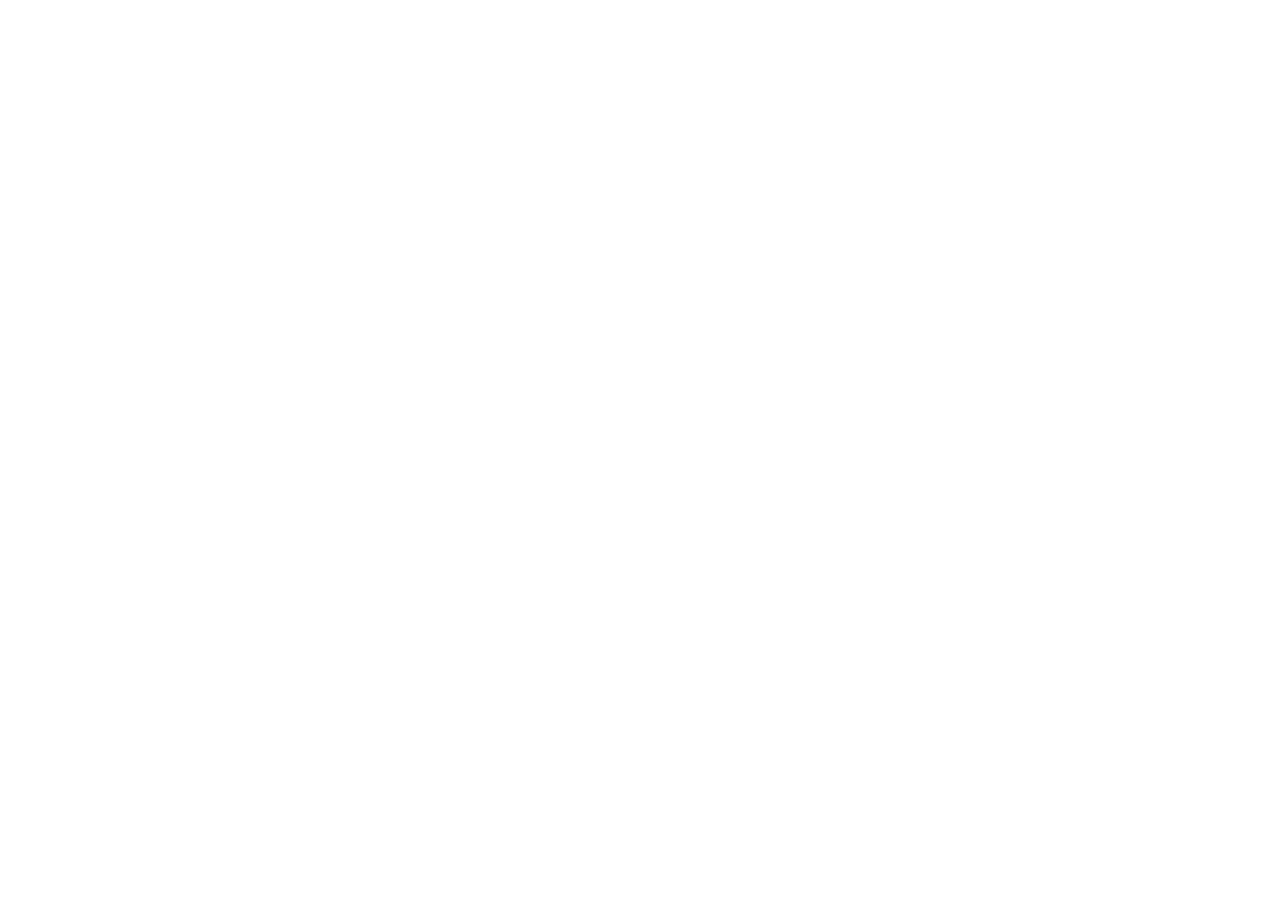
==== index.html @ 62a9793c "first commit" ====
<!DOCTYPE html>
<html lang="en">
<head>
    <meta charset="UTF-8">
    <meta name="viewport" content="width=device-width, initial-scale=1.0">
    <title>Hanstudio - InfiniteElegance</title>
</head>
<body>
    
</body>
</html>
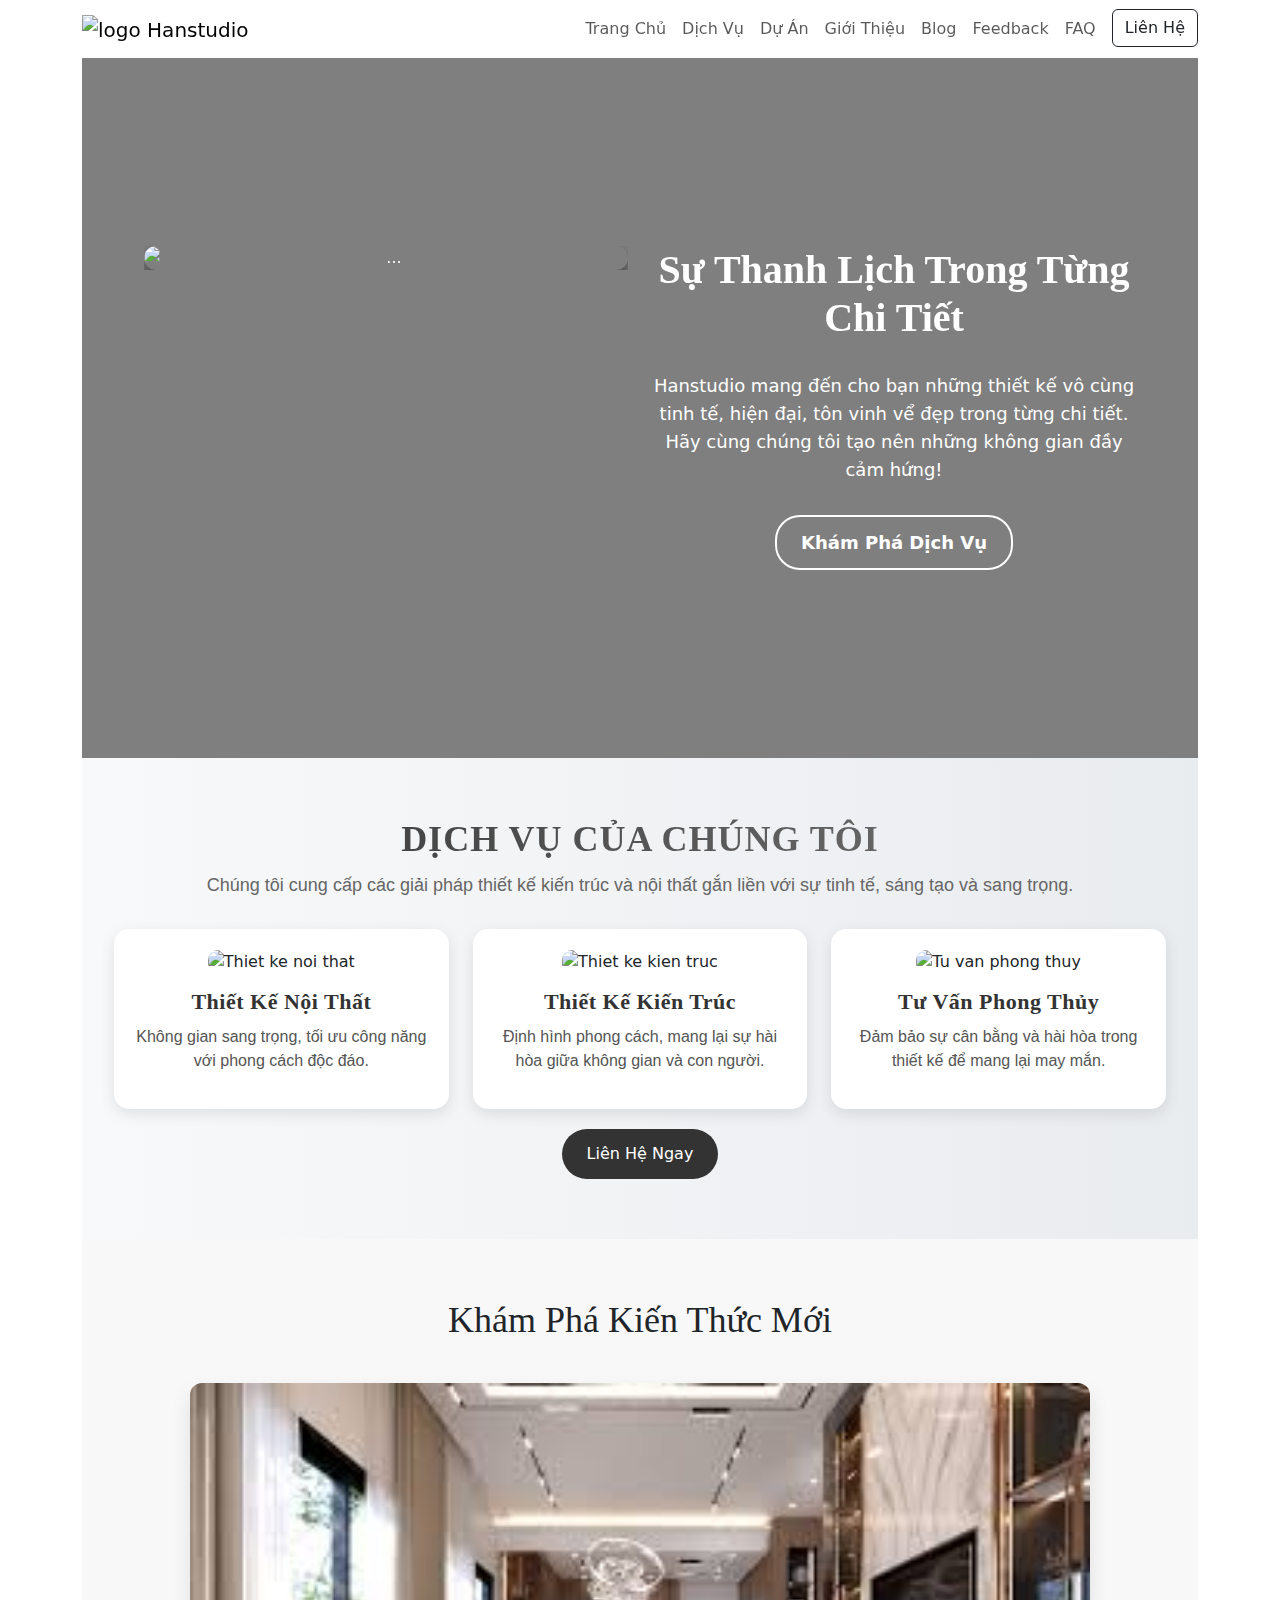
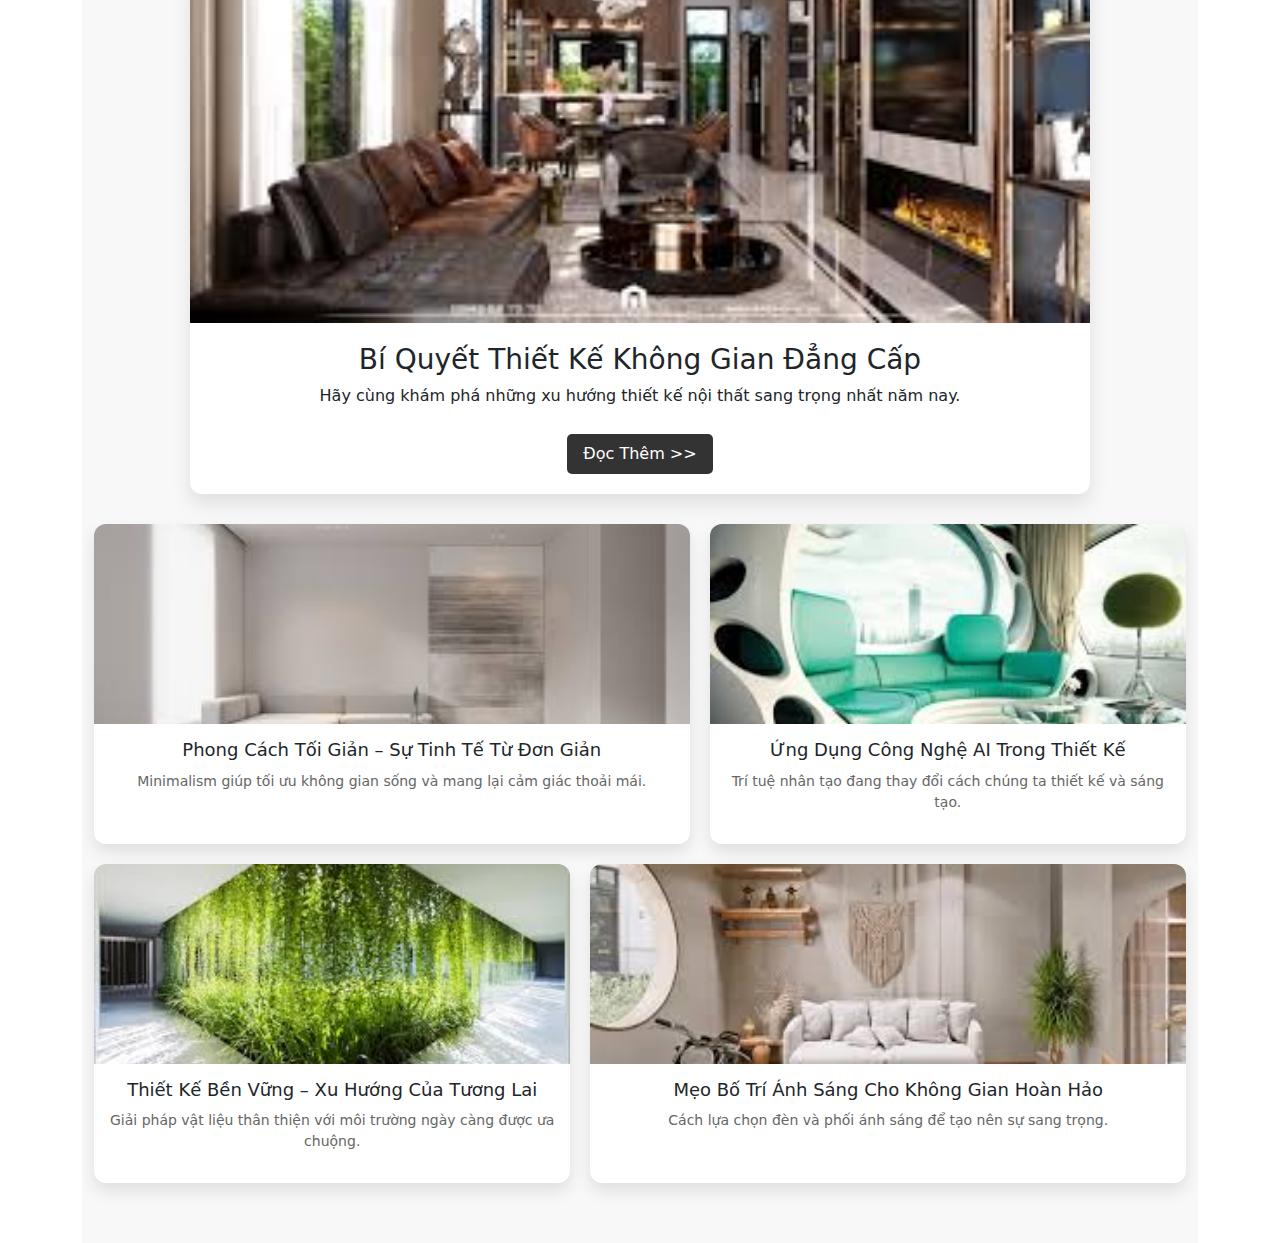
==== commit 8753c90f: "b11" ====
--- a/index.html
+++ b/index.html
@@ -1,11 +1,319 @@
 <!DOCTYPE html>
 <html lang="en">
-<head>
-    <meta charset="UTF-8">
-    <meta name="viewport" content="width=device-width, initial-scale=1.0">
+  <head>
+    <meta charset="UTF-8" />
+    <meta name="viewport" content="width=device-width, initial-scale=1.0" />
     <title>Hanstudio - InfiniteElegance</title>
-</head>
-<body>
-    
-</body>
-</html>+    <!-- Bootstrap CSS -->
+    <link
+      href="https://cdn.jsdelivr.net/npm/bootstrap@5.3.2/dist/css/bootstrap.min.css"
+      rel="stylesheet"
+    />
+    <!-- link icon -->
+    <link
+      rel="shortcut icon"
+      href="img/favicon/logo_icon_Hanstudio.jpg"
+      type="image/x-icon"
+    />
+    <!-- link css -->
+    <link rel="stylesheet" href="css/style.css" />
+    <link rel="stylesheet" href="css/navbar.css" />
+    <link rel="stylesheet" href="css/home.css" />
+    <link rel="stylesheet" href="css/services.css">
+    <link rel="stylesheet" href="css/blog.css">
+  </head>
+
+  <body>
+    <!-- navbar -->
+    <nav class="navbar navbar-expand-lg sticky-top">
+      <div class="container">
+        <!-- logo -->
+        <a href="#" class="navbar-brand">
+          <img
+            src="img/favicon/logo_icon_Hanstudio.jpg"
+            alt="logo Hanstudio"
+            class="logo"
+          />
+        </a>
+        <!-- toggle button -->
+        <button
+          class="navbar-toggler"
+          type="button"
+          data-bs-toggle="collapse"
+          data-bs-target="#navbarNav"
+        >
+          <span class="navbar-toggler-icon"></span>
+        </button>
+        <!-- menu -->
+        <div class="collapse navbar-collapse" id="navbarNav">
+          <ul class="navbar-nav ms-auto">
+            <li class="nav-item">
+              <a href="#home" class="nav-link">Trang Chủ</a>
+            </li>
+            <li class="nav-item">
+              <a href="#services" class="nav-link">Dịch Vụ</a>
+            </li>
+            <li class="nav-item">
+              <a href="#projects" class="nav-link">Dự Án</a>
+            </li>
+            <li class="nav-item">
+              <a href="#about" class="nav-link">Giới Thiệu</a>
+            </li>
+            <li class="nav-item"><a href="#blog" class="nav-link">Blog</a></li>
+            <li class="nav-item">
+              <a href="#feedback" class="nav-link">Feedback</a>
+            </li>
+            <li class="nav-item FAQ">
+              <a href="#FAQ" class="nav-link">FAQ</a>
+            </li>
+            <li class="nav-item">
+              <a href="#contact" class="btn btn-outline-dark btn-cta ms-2"
+                >Liên Hệ</a
+              >
+            </li>
+          </ul>
+        </div>
+      </div>
+    </nav>
+    <!-- Body -->
+
+    <div class="container">
+      <!-- Trang chủ -->
+      <section id="home" class="home-section">
+        <div class="container">
+          <div class="row aligh-items-center">
+            <!-- hình ảnh minh họa -->
+            <div class="col-lg-6">
+              <div
+                id="carouselExampleAutoplaying"
+                class="carousel slide"
+                style="max-width: 500px"
+                data-bs-ride="carousel"
+              >
+                <div class="carousel-inner">
+                  <!-- ảnh chính -->
+                  <div class="carousel-item active">
+                    <img
+                      src="img/project/introduce/mot.jpg"
+                      class="d-block w-100 home-image"
+                      alt="..."
+                    />
+                  </div>
+                  <!-- ảnh 2 -->
+                  <div class="carousel-item">
+                    <img
+                      src="img/project/introduce/chin.jpg"
+                      class="d-block w-100 home-image"
+                      alt="..."
+                    />
+                  </div>
+                  <!-- ảnh 3 -->
+                  <div class="carousel-item">
+                    <img
+                      src="img/project/introduce/ba.jpg"
+                      class="d-block w-100 home-image"
+                      alt="..."
+                    />
+                  </div>
+                  <!-- ảnh 4 -->
+                  <div class="carousel-item">
+                    <img
+                      src="img/project/introduce/bon.jpg"
+                      class="d-block w-100 home-image"
+                      alt="..."
+                    />
+                  </div>
+                  <!-- ảnh 5 -->
+                  <div class="carousel-item">
+                    <img
+                      src="img/project/introduce/nam.jpg"
+                      class="d-block w-100 home-image"
+                      alt="..."
+                    />
+                  </div>
+                  <!-- ảnh 6 -->
+                  <div class="carousel-item">
+                    <img
+                      src="img/project/introduce/sau.jpg"
+                      class="d-block w-100 home-image"
+                      alt="..."
+                    />
+                  </div>
+                  <!-- ảnh 7 -->
+                  <div class="carousel-item">
+                    <img
+                      src="img/project/introduce/bay.jpg"
+                      class="d-block w-100 home-image"
+                      alt="..."
+                    />
+                  </div>
+                </div>
+                <button
+                  class="carousel-control-prev"
+                  type="button"
+                  data-bs-target="#carouselExampleAutoplaying"
+                  data-bs-slide="prev"
+                >
+                  <span
+                    class="carousel-control-prev-icon"
+                    aria-hidden="true"
+                  ></span>
+                  <span class="visually-hidden">Previous</span>
+                </button>
+                <button
+                  class="carousel-control-next"
+                  type="button"
+                  data-bs-target="#carouselExampleAutoplaying"
+                  data-bs-slide="next"
+                >
+                  <span
+                    class="carousel-control-next-icon"
+                    aria-hidden="true"
+                  ></span>
+                  <span class="visually-hidden">Next</span>
+                </button>
+              </div>
+            </div>
+            <!-- nội dung -->
+            <div
+              class="col-lg-6 d-flex align-items-center justify-content-center flex-column"
+            >
+              <h1 class="home-title">Sự Thanh Lịch Trong Từng Chi Tiết</h1>
+              <p class="home-subtitle">
+                Hanstudio mang đến cho bạn những thiết kế vô cùng tinh tế, hiện
+                đại, tôn vinh vể đẹp trong từng chi tiết. Hãy cùng chúng tôi tạo
+                nên những không gian đầy cảm hứng!
+              </p>
+              <!-- nút khám phá -->
+              <a href="#services" class="btn btn-discover">Khám Phá Dịch Vụ</a>
+            </div>
+          </div>
+        </div>
+      </section>
+      <!-- Dịch Vụ -->
+      <section id="services" class="services-section">
+        <div class="container text-center">
+          <h2 class="section-title">Dịch Vụ Của Chúng Tôi</h2>
+          <p class="section-subtitle">
+            Chúng tôi cung cấp các giải pháp thiết kế kiến trúc và nội thất gắn
+            liền với sự tinh tế, sáng tạo và sang trọng.
+          </p>
+
+          <div class="row">
+            <!-- noithat -->
+            <div class="col-md-6 col-lg-4">
+              <div class="service-card">
+                <img
+                  src="img/project/services/noithat.jpg"
+                  alt="Thiet ke noi that"
+                />
+                <h3>Thiết Kế Nội Thất</h3>
+                <p>
+                  Không gian sang trọng, tối ưu công năng với phong cách độc
+                  đáo.
+                </p>
+              </div>
+            </div>
+            <!-- kientruc -->
+            <div class="col-md-6 col-lg-4">
+              <div class="service-card">
+                <img
+                  src="img/project/services/kientruc.jpg"
+                  alt="Thiet ke kien truc"
+                />
+                <h3>Thiết Kế Kiến Trúc</h3>
+                <p>
+                  Định hình phong cách, mang lại sự hài hòa giữa không gian và
+                  con người.
+                </p>
+              </div>
+            </div>
+            <!-- phongthuy -->
+            <div class="col-md-6 col-lg-4">
+              <div class="service-card">
+                <img
+                  src="img/project/services/phongthuy.jpg"
+                  alt="Tu van phong thuy"
+                />
+                <h3>Tư Vấn Phong Thủy</h3>
+                <p>
+                  Đảm bảo sự cân bằng và hài hòa trong thiết kế để mang lại may
+                  mắn.
+                </p>
+              </div>
+            </div>
+          </div>
+          <a href="#contact" class="btn btn-more">Liên Hệ Ngay</a>
+        </div>
+      </section>
+      <!-- Dự Án -->
+      <!-- Giới thiệu -->
+      <!-- Blog -->
+      <section id="blog" class="blog-section">
+        <div class="container">
+            <h2 class="blog-title">Khám Phá Kiến Thức Mới</h2>
+    
+            <!-- Bài viết nổi bật -->
+            <div class="blog-featured">
+                <img src="img/project/blog/highlight.jpg" alt="Bài viết nổi bật" class="blog-featured-image">
+                <div class="blog-featured-content">
+                    <h3>Bí Quyết Thiết Kế Không Gian Đẳng Cấp</h3>
+                    <p>Hãy cùng khám phá những xu hướng thiết kế nội thất sang trọng nhất năm nay.</p>
+                    <a href="blog-highlight.html" class="btn-read-more">Đọc Thêm >></a>
+                </div>
+            </div>
+    
+            <!-- Danh sách bài viết -->
+            <div class="blog-grid">
+              <!-- Hàng 1 -->
+               <div class="blog-row">
+                <article class="blog-card blog-card-large">
+                    <img src="img/project/blog/blog1.jpg" alt="Phong Cách Tối Giản">
+                    <div class="blog-card-content">
+                        <h4>Phong Cách Tối Giản – Sự Tinh Tế Từ Đơn Giản</h4>
+                        <p>Minimalism giúp tối ưu không gian sống và mang lại cảm giác thoải mái.</p>
+                    </div>
+                </article>
+    
+                <article class="blog-card blog-card-small">
+                    <img src="img/project/blog/blog2.jpg" alt="Ứng Dụng AI">
+                    <div class="blog-card-content">
+                        <h4>Ứng Dụng Công Nghệ AI Trong Thiết Kế</h4>
+                        <p>Trí tuệ nhân tạo đang thay đổi cách chúng ta thiết kế và sáng tạo.</p>
+                    </div>
+                </article>
+              </div>
+              <!-- Hàng 2 -->
+              <div class="blog-row">
+
+                <article class="blog-card blog-card-small">
+                    <img src="img/project/blog/blog3.jpg" alt="Thiết Kế Bền Vững">
+                    <div class="blog-card-content">
+                        <h4>Thiết Kế Bền Vững – Xu Hướng Của Tương Lai</h4>
+                        <p>Giải pháp vật liệu thân thiện với môi trường ngày càng được ưa chuộng.</p>
+                    </div>
+                </article>
+    
+                <article class="blog-card blog-card-large">
+                    <img src="img/project/blog/blog4.jpg" alt="Bố Trí Ánh Sáng">
+                    <div class="blog-card-content">
+                        <h4>Mẹo Bố Trí Ánh Sáng Cho Không Gian Hoàn Hảo</h4>
+                        <p>Cách lựa chọn đèn và phối ánh sáng để tạo nên sự sang trọng.</p>
+                    </div>
+                </article>
+                </div>
+            </div>
+        </div>
+    </section>
+    
+      <!-- Feedback -->
+      <!-- FAQ -->
+      <!-- Liên hệ -->
+    </div>
+
+    <!-- Footer -->
+
+    <!--Bootstrap JS -->
+    <script src="https://cdn.jsdelivr.net/npm/bootstrap@5.3.2/dist/js/bootstrap.bundle.min.js"></script>
+  </body>
+</html>
--- a/css/home.css
+++ b/css/home.css
@@ -0,0 +1,94 @@
+/* mặc định */
+.home-section {
+    height: 700px;
+    display: flex;
+    align-items: center;
+    text-align: center;
+    background: linear-gradient(rgba(0, 0, 0, 0.5), rgba(0, 0, 0, 0.5)), 
+    url("../img/project/introduce/hai.jpg") no-repeat center center/cover;
+    color: white;
+    padding: 50px;
+    background-position: center;
+    background-size: cover;
+    position: relative;
+}
+
+/* hình ảnh minh họa */
+.home-image {
+    width: 100%;
+    height: auto;
+    border-radius: 15px;
+    box-shadow: 0px 8px 16px rgba(0, 0, 0, 0.5);
+    animation: fade-in 1.5s ease-in-out;
+    object-fit: cover;
+}
+/* carousel */
+.carousel-control-next, .carousel-control-prev {
+    opacity: 0;
+}
+/* carousel hover */
+.carousel-control-next:hover, .carousel-control-prev:hover {
+    opacity: 1;
+    transition: fade-in 5s ease-in-out;
+}
+
+/* Tiêu đề */
+.home-title {
+    font-family: "Playfair Display", serif;
+    font-size: 40px;
+    font-weight: bold;
+    color: white;
+    animation: slide-in-left 1s ease-in-out;
+    margin-bottom: 20px;
+    z-index: 2;
+}
+
+/* subtitle */
+.home-subtitle {
+    font-size: 18px;
+    margin-top: 10px;
+    line-height: 28px;
+    animation: fade-in 1.5s ease-in-out;
+}
+
+/* CTA */
+.btn-discover {
+    margin-top: 15px;
+    padding: 12px 24px;
+    border: 2px solid white;
+    color: white;
+    border-radius: 25px;
+    font-weight: bold;
+    text-decoration: none;
+    transition: all 0.3s ease-in-out;
+    font-weight: bold;
+    display: inline-block;
+    font-size: 18px;
+    z-index: 2;
+}
+
+.btn-discover:hover {
+    background-color: white;
+    color: rgb(65, 78, 63);
+}
+
+/* Animations */
+@keyframes slide-in-left {
+    from {
+        opacity: 0;
+        transform: translateX(-3s0px);
+    }
+    to {
+        opacity: 1;
+        transform: translateX(0px);
+    }
+}
+
+@keyframes fade-in {
+    from {
+        opacity: 0;
+    }
+    to {
+        opacity: 1;
+    }
+}--- a/css/services.css
+++ b/css/services.css
@@ -0,0 +1,104 @@
+/* dich vu */
+.services-section {
+    padding: 60px 20px;
+    background: linear-gradient(to right, #f8f9fa, #e9ecef);
+}
+
+/* tieu de */
+.section-title {
+    font-size: 36px;
+    font-family: "Playfair Display", serif;
+    font-weight: bolder;
+    color: #333;
+    margin-bottom: 10px;
+    letter-spacing: 1px;
+    text-transform: uppercase;
+    background: linear-gradient(90deg, #333, #777);
+    -webkit-background-clip: text;
+    -webkit-text-fill-color: transparent;
+    transition: all 0.7s ease-in-out;
+}
+
+.section-title:hover {
+    text-shadow: 0px 4px 10px rgba(0.1, 0, 0.2, 0.2);
+}
+
+/* subtitle */
+
+.section-subtitle {
+    font-size: 18px;
+    color: #666;
+    margin-bottom: 30px;
+    font-family: "Roboto", sans-serif;
+    line-height: 1.6;
+}
+
+/* container */
+.service-card {
+    background: white;
+    padding: 20px;
+    border-radius: 15px;
+    box-shadow: 0px 5px 15px rgba(0, 0, 0, 0.1);
+    transition: transform 0.3s ease-in-out, box-shadow 0.3s ease-in-out;
+}
+
+.service-card img {
+    width: 100%;
+    height: 200px;
+    object-fit: cover;
+    border-radius: 10px;
+}
+
+.service-card h3 {
+    font-size: 22px;
+    color: #333;
+    margin-top: 15px;
+    font-family: "Playfair Display", serif;
+    font-weight: bold;
+    letter-spacing:  0.5px;
+    text-shadow: #bbbbbb;
+    transition: color 0.3s ease-in-out;
+}
+
+.service-card p {
+    font-size: 16px;
+    color: #555;
+    margin-top: 10px;
+    font-family: "Roboto", sans-serif;
+}
+
+/* hover */
+.service-card:hover {
+    transform: scale(1.05);
+    box-shadow: 0px 10px 20px rgba(0, 0, 0, 0.2);
+}
+
+@keyframes fade-in {
+    from {
+        opacity: 0;
+        transform: translateY(20px);
+    }
+    to {
+        opacity: 1;
+        transform: translateY(0);
+    }
+}
+
+/* lien he */
+
+.btn-more {
+    display: inline-block;
+    margin-top: 20px;
+    padding: 12px 24px;
+    background-color: #333;
+    color: white;
+    text-decoration: none;
+    border-radius: 25px;
+    transition: background-color 0.3s;
+}
+
+.btn-more:hover {
+    background-color: white;
+    color: rgb(65, 78, 63);
+    border: 2px solid #bbbbbb;
+}--- a/css/blog.css
+++ b/css/blog.css
@@ -0,0 +1,119 @@
+.blog-section {
+    padding: 60px 0;
+    background-color: #f8f8f8;
+    text-align: center;
+}
+
+/* Tiêu đề */
+.blog-title {
+    font-size: 36px;
+    font-family: "Playfair Display", serif;
+    margin-bottom: 40px;
+}
+
+/* Bài viết nổi bật */
+.blog-featured {
+    position: relative;
+    width: 100%;
+    max-width: 900px;
+    margin: auto;
+    border-radius: 12px;
+    overflow: hidden;
+    box-shadow: 0px 10px 20px rgba(0, 0, 0, 0.1);
+    transition: transform 0.5s ease-in-out;
+}
+
+.blog-featured-image {
+    width: 100%;
+    height: auto;
+    object-fit: cover;
+}
+
+.blog-featured-content {
+    padding: 20px;
+    background: white;
+}
+
+.blog-featured:hover {
+    transform: scale(1.05);
+}
+
+/* Bố cục lưới bài viết */
+.blog-grid {
+    display: flex;
+    flex-direction: column;
+    gap: 20px;
+    margin-top: 30px;
+}
+
+.blog-row {
+    display: flex;
+    gap: 20px;
+}
+
+/* Card lớn */
+.blog-card-large {
+    flex: 5; 
+    background: white;
+    border-radius: 12px;
+    overflow: hidden;
+    box-shadow: 0px 8px 16px rgba(0, 0, 0, 0.1);
+    transition: transform 0.3s ease-in-out;
+}
+
+.blog-card-large:hover {
+    transform: scale(1.05);
+}
+
+/* Card nhỏ */
+.blog-card-small {
+    flex: 4; 
+    background: white;
+    border-radius: 12px;
+    overflow: hidden;
+    box-shadow: 0px 8px 16px rgba(0, 0, 0, 0.1);
+    transition: transform 0.3s ease-in-out;
+}
+
+.blog-card-small:hover {
+    transform: scale(1.05);
+}
+
+/* Ảnh bài viết */
+.blog-card img {
+    width: 100%;
+    height: 200px;
+    object-fit: cover;
+}
+
+.blog-card-content {
+    padding: 15px;
+}
+
+.blog-card-content h4 {
+    font-size: 18px;
+    margin-bottom: 10px;
+}
+
+.blog-card-content p {
+    font-size: 14px;
+    color: #666;
+}
+
+/* Nút đọc thêm */
+.btn-read-more {
+    display: inline-block;
+    margin-top: 10px;
+    padding: 8px 16px;
+    background: #333;
+    color: white;
+    text-decoration: none;
+    border-radius: 5px;
+    transition: background 0.3s ease-in-out;
+}
+
+.btn-read-more:hover {
+    background: white;
+    color: rgb(65, 78, 63);
+    border: 2px solid #bbbbbb;
+}
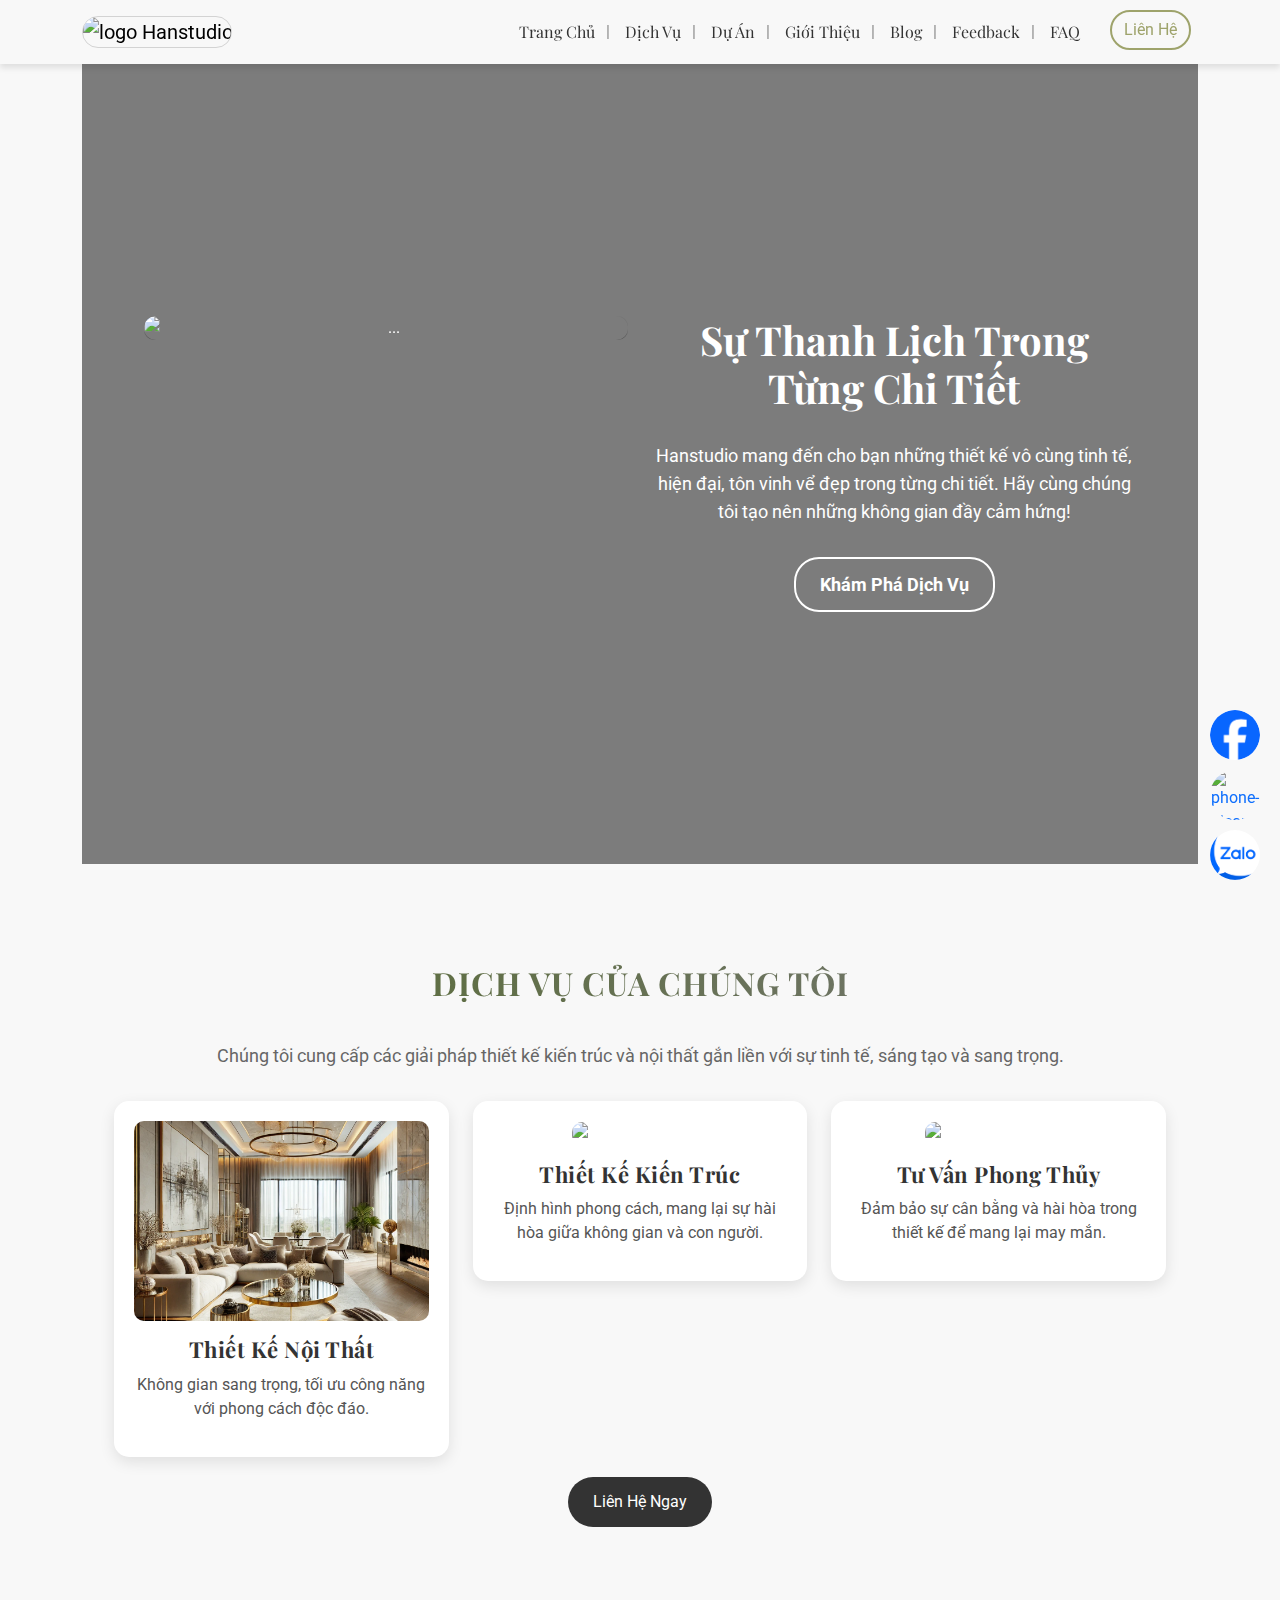
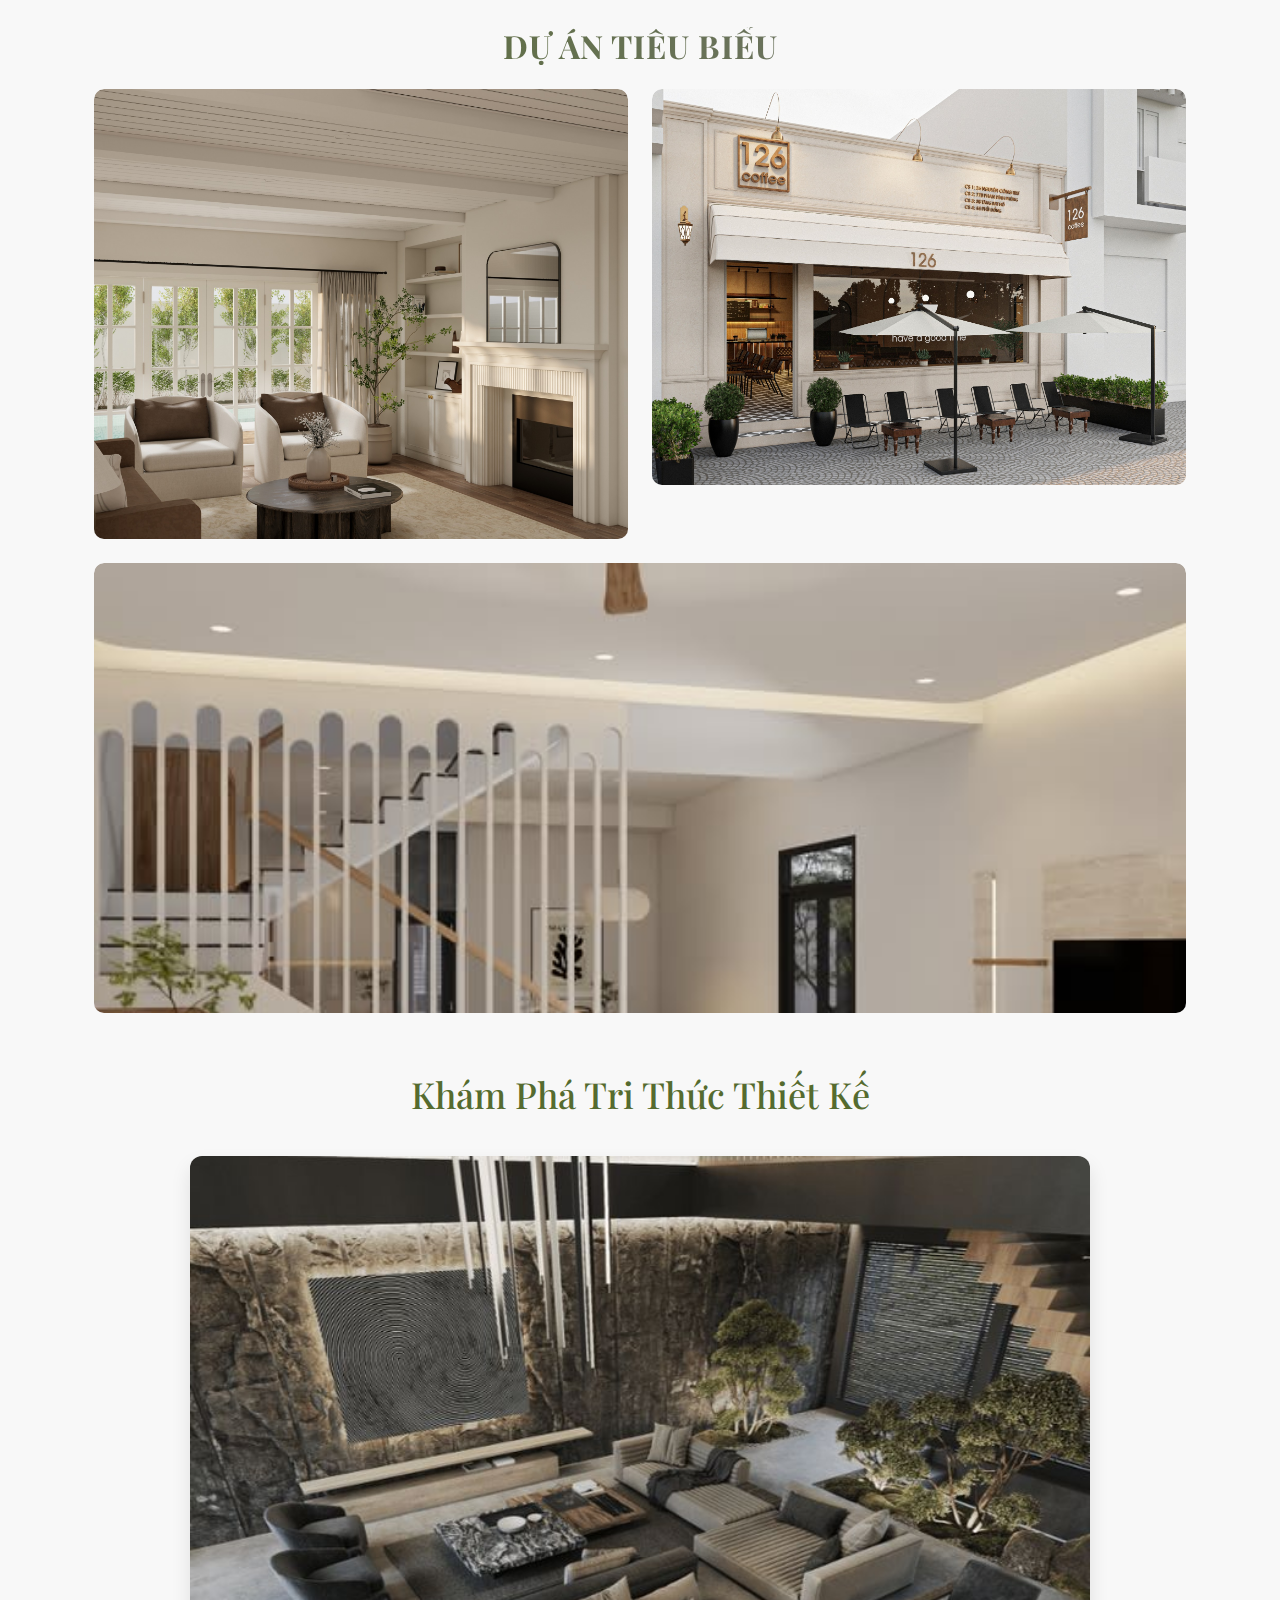
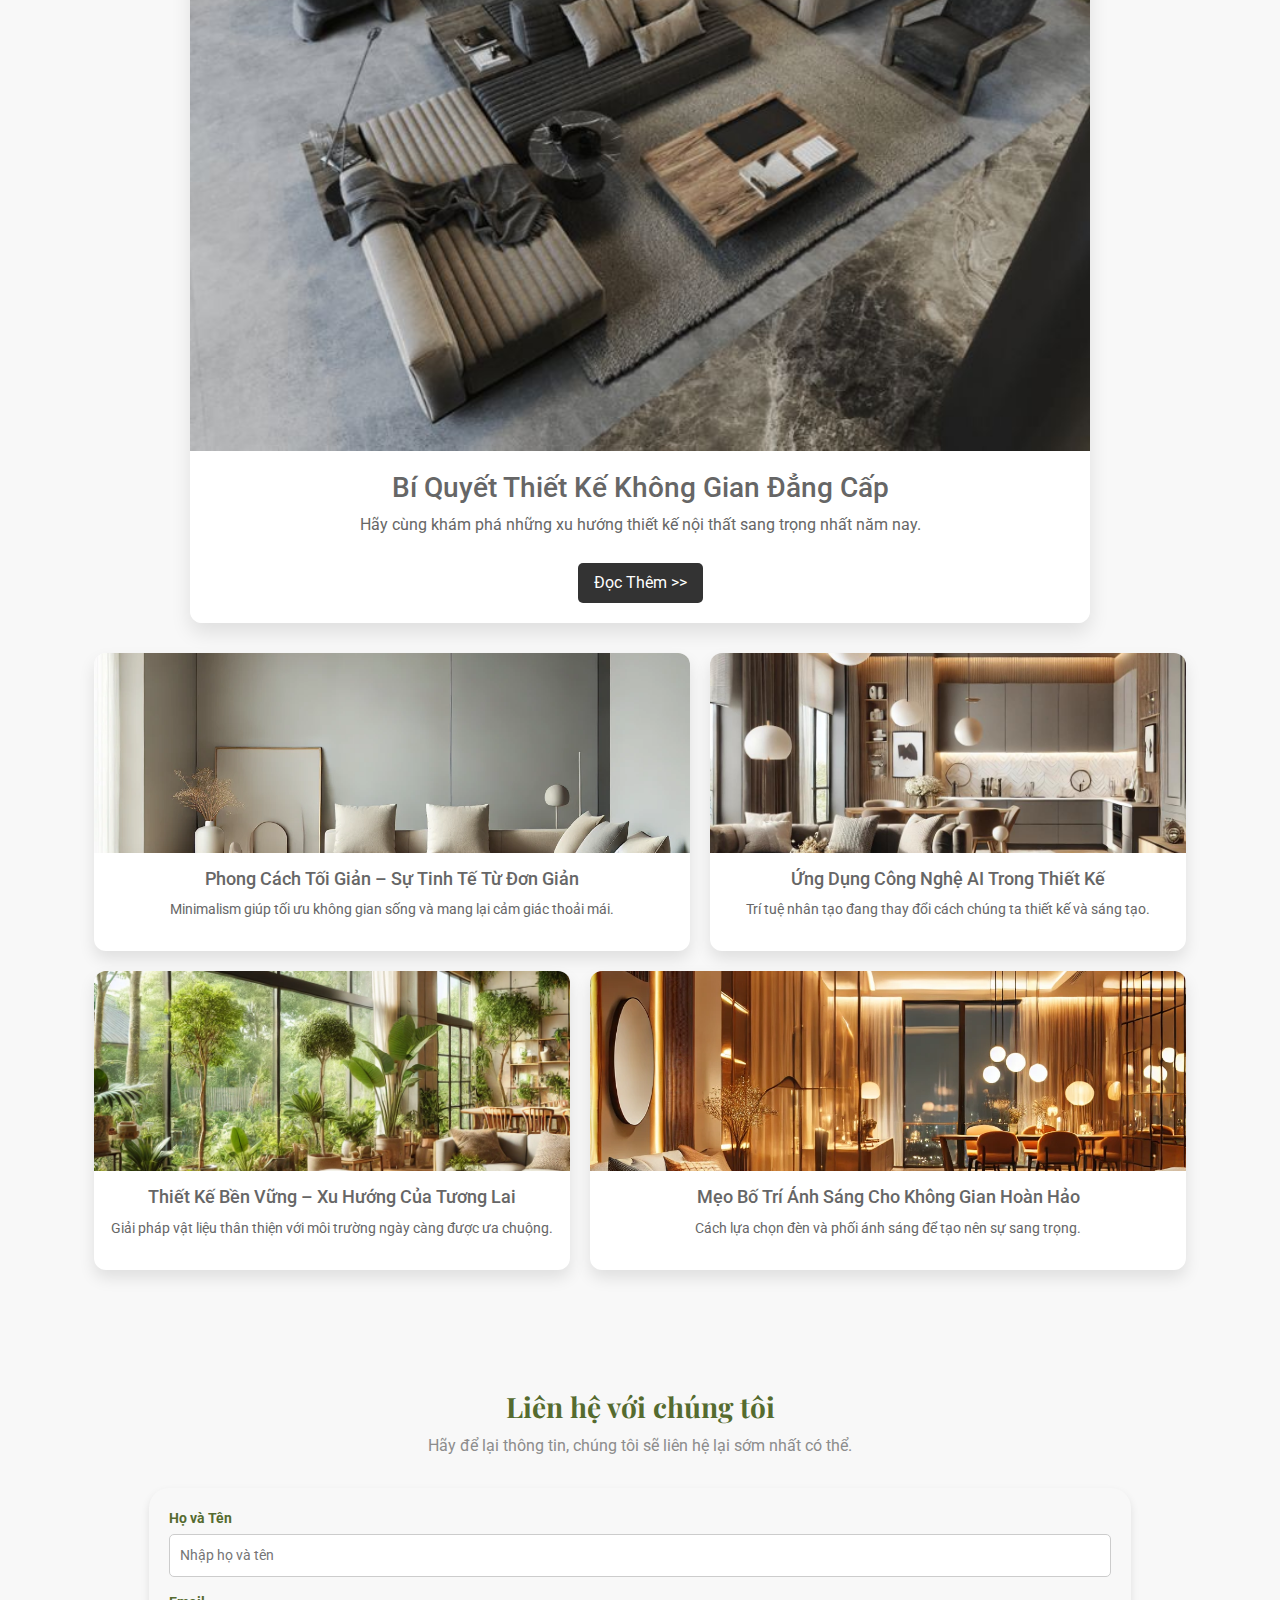
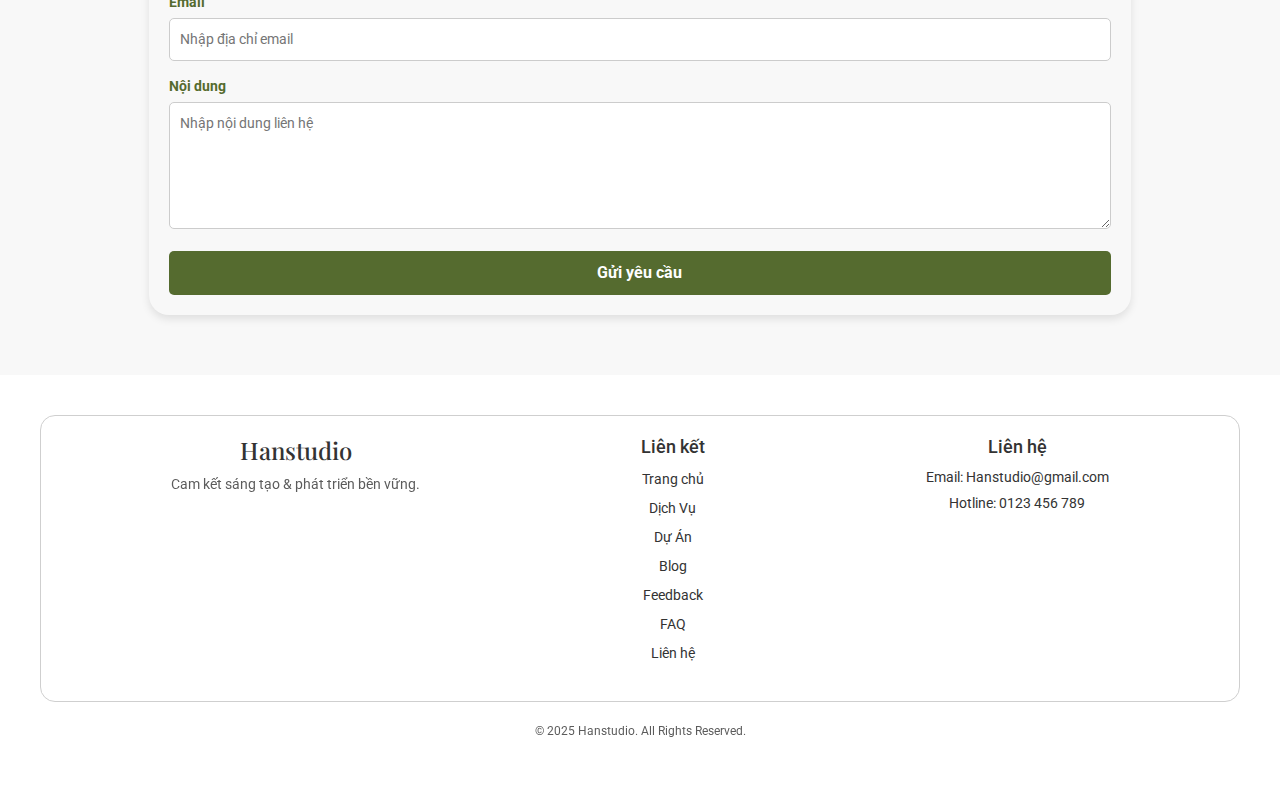
==== commit ebc838d6: "b12" ====
--- a/index.html
+++ b/index.html
@@ -19,8 +19,11 @@
     <link rel="stylesheet" href="css/style.css" />
     <link rel="stylesheet" href="css/navbar.css" />
     <link rel="stylesheet" href="css/home.css" />
-    <link rel="stylesheet" href="css/services.css">
-    <link rel="stylesheet" href="css/blog.css">
+    <link rel="stylesheet" href="css/services.css" />
+    <link rel="stylesheet" href="css/blog.css" />
+    <link rel="stylesheet" href="css/contacts.css" />
+    <link rel="stylesheet" href="css/footer.css" />
+    <link rel="stylesheet" href="css/projects.css" />
   </head>
 
   <body>
@@ -201,10 +204,10 @@
 
           <div class="row">
             <!-- noithat -->
-            <div class="col-md-6 col-lg-4">
+            <div class="col-sm-12 col-md-6 col-lg-4">
               <div class="service-card">
                 <img
-                  src="img/project/services/noithat.jpg"
+                  src="img/project/services/tknt.webp"
                   alt="Thiet ke noi that"
                 />
                 <h3>Thiết Kế Nội Thất</h3>
@@ -215,7 +218,7 @@
               </div>
             </div>
             <!-- kientruc -->
-            <div class="col-md-6 col-lg-4">
+            <div class="col-sm-12 col-md-6 col-lg-4">
               <div class="service-card">
                 <img
                   src="img/project/services/kientruc.jpg"
@@ -229,7 +232,7 @@
               </div>
             </div>
             <!-- phongthuy -->
-            <div class="col-md-6 col-lg-4">
+            <div class="col-sm-12 col-md-6 col-lg-4">
               <div class="service-card">
                 <img
                   src="img/project/services/phongthuy.jpg"
@@ -247,71 +250,259 @@
         </div>
       </section>
       <!-- Dự Án -->
-      <!-- Giới thiệu -->
+      <section class="projects container">
+        <h2 class="section-title text-center mb-4">Dự án Tiêu Biểu</h2>
+        <div class="row g-4">
+                <!-- Dự án 1 -->
+                <div class="col-md-6 col-lg-6">
+                    <div class="project-item">
+                        <div class="carousel">
+                            <div class="carousel-track">
+                                <img src="img/project/project/Villa1.jpg" alt="Dự án 1 - Ảnh 1">
+                                <img src="img/project/project/Villa2.jpg" alt="Dự án 1 - Ảnh 2">
+                                <img src="img/project/project/Villa3.jpg" alt="Dự án 1 - Ảnh 3">
+                            </div>
+                        </div>
+                        <div class="overlay">
+                            <h3>Villa An Thịnh</h3>
+                            <p>Thiết kế tối giản, không gian mở kết nối thiên nhiên.</p>
+                            <a href="#" class="view-btn">Xem Chi Tiết</a>
+                        </div>
+                    </div>
+                </div>
+    
+                <!-- Dự án 2 -->
+                <div class="col-md-6 col-lg-6">
+                    <div class="project-item">
+                        <div class="carousel">
+                            <div class="carousel-track">
+                                <img src="img/project/project/cf1261.jpg" alt="Dự án 2 - Ảnh 1">
+                                <img src="img/project/project/cf1262.jpg" alt="Dự án 2 - Ảnh 2">
+                                <img src="img/project/project/cf1263.jpg" alt="Dự án 2 - Ảnh 3">
+                            </div>
+                        </div>
+                        <div class="overlay">
+                            <h3>Biệt Thự Hiện Đại</h3>
+                            <p>Phong cách sang trọng, nội thất cao cấp.</p>
+                            <a href="#" class="view-btn">Xem Chi Tiết</a>
+                        </div>
+                    </div>
+                </div>
+    
+                <!-- Dự án 3 - Chiếm toàn bộ chiều rộng của hàng -->
+                <div class="col-12">
+                    <div class="project-item full-width">
+                        <div class="carousel">
+                            <div class="carousel-track">
+                                <img src="img/project/project/nhapho1.jpg" alt="Dự án 3 - Ảnh 1">
+                                <img src="img/project/project/nhapho2.jpg" alt="Dự án 3 - Ảnh 2">
+                                <img src="img/project/project/nhapho3.jpg" alt="Dự án 3 - Ảnh 3">
+                            </div>
+                        </div>
+                        <div class="overlay">
+                            <h3>Chung Cư Thông Minh</h3>
+                            <p>Giải pháp không gian sống tiện nghi, hiện đại.</p>
+                            <a href="#" class="view-btn">Xem Chi Tiết</a>
+                        </div>
+                    </div>
+                </div>
+    
+            </div>
+        </section>
       <!-- Blog -->
       <section id="blog" class="blog-section">
         <div class="container">
-            <h2 class="blog-title">Khám Phá Kiến Thức Mới</h2>
-    
-            <!-- Bài viết nổi bật -->
-            <div class="blog-featured">
-                <img src="img/project/blog/highlight.jpg" alt="Bài viết nổi bật" class="blog-featured-image">
-                <div class="blog-featured-content">
-                    <h3>Bí Quyết Thiết Kế Không Gian Đẳng Cấp</h3>
-                    <p>Hãy cùng khám phá những xu hướng thiết kế nội thất sang trọng nhất năm nay.</p>
-                    <a href="blog-highlight.html" class="btn-read-more">Đọc Thêm >></a>
-                </div>
-            </div>
-    
-            <!-- Danh sách bài viết -->
-            <div class="blog-grid">
-              <!-- Hàng 1 -->
-               <div class="blog-row">
-                <article class="blog-card blog-card-large">
-                    <img src="img/project/blog/blog1.jpg" alt="Phong Cách Tối Giản">
-                    <div class="blog-card-content">
-                        <h4>Phong Cách Tối Giản – Sự Tinh Tế Từ Đơn Giản</h4>
-                        <p>Minimalism giúp tối ưu không gian sống và mang lại cảm giác thoải mái.</p>
-                    </div>
-                </article>
-    
-                <article class="blog-card blog-card-small">
-                    <img src="img/project/blog/blog2.jpg" alt="Ứng Dụng AI">
-                    <div class="blog-card-content">
-                        <h4>Ứng Dụng Công Nghệ AI Trong Thiết Kế</h4>
-                        <p>Trí tuệ nhân tạo đang thay đổi cách chúng ta thiết kế và sáng tạo.</p>
-                    </div>
-                </article>
-              </div>
-              <!-- Hàng 2 -->
-              <div class="blog-row">
-
-                <article class="blog-card blog-card-small">
-                    <img src="img/project/blog/blog3.jpg" alt="Thiết Kế Bền Vững">
-                    <div class="blog-card-content">
-                        <h4>Thiết Kế Bền Vững – Xu Hướng Của Tương Lai</h4>
-                        <p>Giải pháp vật liệu thân thiện với môi trường ngày càng được ưa chuộng.</p>
-                    </div>
-                </article>
-    
-                <article class="blog-card blog-card-large">
-                    <img src="img/project/blog/blog4.jpg" alt="Bố Trí Ánh Sáng">
-                    <div class="blog-card-content">
-                        <h4>Mẹo Bố Trí Ánh Sáng Cho Không Gian Hoàn Hảo</h4>
-                        <p>Cách lựa chọn đèn và phối ánh sáng để tạo nên sự sang trọng.</p>
-                    </div>
-                </article>
-                </div>
-            </div>
-        </div>
-    </section>
-    
+          <h2 class="blog-title">Khám Phá Tri Thức Thiết Kế</h2>
+
+          <!-- Bài viết nổi bật -->
+          <div class="blog-featured">
+            <img
+              src="img/project/blog/pinter.jpg"
+              alt="Bài viết nổi bật"
+              class="blog-featured-image"
+            />
+            <div class="blog-featured-content">
+              <h3>Bí Quyết Thiết Kế Không Gian Đẳng Cấp</h3>
+              <p>
+                Hãy cùng khám phá những xu hướng thiết kế nội thất sang trọng
+                nhất năm nay.
+              </p>
+              <a href="blog-highlight.html" class="btn-read-more"
+                >Đọc Thêm >></a
+              >
+            </div>
+          </div>
+
+          <!-- Danh sách bài viết -->
+          <div class="blog-grid">
+            <!-- Hàng 1 -->
+            <div class="blog-row">
+              <article class="blog-card blog-card-large">
+                <img
+                  src="img/project/blog/toigian.webp"
+                  alt="Phong Cách Tối Giản"
+                />
+                <div class="blog-card-content">
+                  <h4>Phong Cách Tối Giản – Sự Tinh Tế Từ Đơn Giản</h4>
+                  <p>
+                    Minimalism giúp tối ưu không gian sống và mang lại cảm giác
+                    thoải mái.
+                  </p>
+                </div>
+              </article>
+
+              <article class="blog-card blog-card-small">
+                <img
+                  src="img/project/blog/A_stylish_and_modern_living_room_interior_design_w.jpg"
+                  alt="Ứng Dụng AI"
+                />
+                <div class="blog-card-content">
+                  <h4>Ứng Dụng Công Nghệ AI Trong Thiết Kế</h4>
+                  <p>
+                    Trí tuệ nhân tạo đang thay đổi cách chúng ta thiết kế và
+                    sáng tạo.
+                  </p>
+                </div>
+              </article>
+            </div>
+            <!-- Hàng 2 -->
+            <div class="blog-row">
+              <article class="blog-card blog-card-small">
+                <img
+                  src="img/project/blog/thiennhien.webp"
+                  alt="Thiết Kế Bền Vững"
+                />
+                <div class="blog-card-content">
+                  <h4>Thiết Kế Bền Vững – Xu Hướng Của Tương Lai</h4>
+                  <p>
+                    Giải pháp vật liệu thân thiện với môi trường ngày càng được
+                    ưa chuộng.
+                  </p>
+                </div>
+              </article>
+
+              <article class="blog-card blog-card-large">
+                <img
+                  src="img/project/blog/anhsang.webp"
+                  alt="Bố Trí Ánh Sáng"
+                />
+                <div class="blog-card-content">
+                  <h4>Mẹo Bố Trí Ánh Sáng Cho Không Gian Hoàn Hảo</h4>
+                  <p>
+                    Cách lựa chọn đèn và phối ánh sáng để tạo nên sự sang trọng.
+                  </p>
+                </div>
+              </article>
+            </div>
+          </div>
+        </div>
+      </section>
+
       <!-- Feedback -->
       <!-- FAQ -->
       <!-- Liên hệ -->
+      <!-- Form liên hệ (fixed bên cạnh) -->
+      <section id="contact" class="contact-section">
+        <div class="container">
+          <h2 class="contact-title">Liên hệ với chúng tôi</h2>
+          <p class="contact-description">
+            Hãy để lại thông tin, chúng tôi sẽ liên hệ lại sớm nhất có thể.
+          </p>
+
+          <form class="contact-form" action="submit_form.php" method="POST">
+            <div class="form-group">
+              <label for="contact-name">Họ và Tên</label>
+              <input
+                type="text"
+                id="contact-name"
+                name="contact-name"
+                required
+                placeholder="Nhập họ và tên"
+              />
+            </div>
+
+            <div class="form-group">
+              <label for="contact-email">Email</label>
+              <input
+                type="email"
+                id="contact-email"
+                name="contact-email"
+                required
+                placeholder="Nhập địa chỉ email"
+              />
+            </div>
+
+            <div class="form-group">
+              <label for="contact-message">Nội dung</label>
+              <textarea
+                id="contact-message"
+                name="contact-message"
+                rows="5"
+                required
+                placeholder="Nhập nội dung liên hệ"
+              ></textarea>
+            </div>
+
+            <button type="submit" class="btn-submit">Gửi yêu cầu</button>
+          </form>
+        </div>
+      </section>
+      <!-- link -->
+      <div class="social-links">
+        <a href="https://www.facebook.com/" target="_blank">
+          <img src="img/project/contact/fbicon.png" alt="Facebook" />
+        </a>
+        <a href="tel:0123456789">
+          <img
+            title="Call Hotline"
+            src="https://gacmai.vn/wp-content/uploads/2024/07/call-icon.png"
+            alt="phone-icon"
+            width="40"
+            height="40"
+          />
+        </a>
+        <a href="https://zalo.me/" target="_blank">
+          <img src="img/project/contact/zaloicon.png" alt="Zalo" />
+        </a>
+      </div>
+      <!-- endcontact -->
     </div>
 
     <!-- Footer -->
+    <footer class="footer">
+      <div class="footer-container">
+        <div class="footer-logo">
+          <h3>Hanstudio</h3>
+          <p>Cam kết sáng tạo & phát triển bền vững.</p>
+        </div>
+        <div class="footer-links">
+          <h4>Liên kết</h4>
+          <ul>
+            <li><a href="#home">Trang chủ</a></li>
+            <li><a href="#services">Dịch Vụ</a></li>
+            <li><a href="#projects">Dự Án</a></li>
+
+            <li><a href="#blog">Blog</a></li>
+            <li><a href="#feedback">Feedback</a></li>
+
+            <li><a href="#FAQ">FAQ</a></li>
+            <li><a href="#contact">Liên hệ</a></li>
+          </ul>
+        </div>
+        <div class="footer-contact">
+          <h4>Liên hệ</h4>
+          <p>Email: Hanstudio@gmail.com</p>
+          <p>Hotline: 0123 456 789</p>
+        </div>
+      </div>
+      <div class="footer-bottom">
+        <p>&copy; 2025 Hanstudio. All Rights Reserved.</p>
+      </div>
+    </footer>
+    <script src="projects.js"></script>
+    <script src="../js/manage_contact"></script>
+    <script src="../Hanstudio/js/contact"></script>
+
 
     <!--Bootstrap JS -->
     <script src="https://cdn.jsdelivr.net/npm/bootstrap@5.3.2/dist/js/bootstrap.bundle.min.js"></script>
--- a/css/navbar.css
+++ b/css/navbar.css
@@ -0,0 +1,67 @@
+/* mặc định */
+.navbar {
+    background-color: #f8f8f8;
+    padding: 10px 20px;
+    box-shadow: 0 4px 6px rgba(0, 0, 0, 0.1);
+    transition: all 0.3s ease-in-out;
+}
+
+
+/* logo */
+.logo {
+    height: 50px;
+    width: auto;
+    max-width: 150px;
+    border-radius: 20px;
+    border: 1px solid #d3d3d3;
+}
+
+.logo:hover {
+    border-radius: 20px;
+    border: 1px solid #d3d3d3;
+}
+
+/* menu */
+.navbar-nav .nav-link{
+    font-family: "playfair Display", serif;
+    color: #333333;
+    padding: 10px 15px;
+    transition: color 0.3s ease-in-out;
+}
+/* hover */
+.navbar-nav .nav-link:hover {
+    color: #9ea36b;
+    font-weight: 900;
+}
+/* item */
+.navbar-nav .nav-item {
+    position: relative; 
+    padding: 0 7px;
+}
+.navbar-nav .nav-item:not(:last-child)::after {
+    content: "|";
+    position: absolute;
+    right: 0;
+    top: 50%;
+    transform: translateY(-50%);
+    color: #8c8c8c;
+}
+
+.navbar-nav .FAQ::after {
+ content: "" !important;
+}
+
+/* nut lien he */
+.btn-cta {
+    border-radius: 20px;
+    border: 2px solid #9ea36b;
+    color: #9ea36b;
+    transition: all 0.5s ease-in-out;
+}
+
+.btn-cta:hover {
+    background: #9ea36b;
+    color: white;
+    font-size: larger;
+}
+
--- a/css/home.css
+++ b/css/home.css
@@ -1,6 +1,6 @@
 /* mặc định */
 .home-section {
-    height: 700px;
+    height: 800px;
     display: flex;
     align-items: center;
     text-align: center;
@@ -19,7 +19,7 @@
     height: auto;
     border-radius: 15px;
     box-shadow: 0px 8px 16px rgba(0, 0, 0, 0.5);
-    animation: fade-in 1.5s ease-in-out;
+    animation: fade-in 1s ease-in-out;
     object-fit: cover;
 }
 /* carousel */
@@ -29,7 +29,7 @@
 /* carousel hover */
 .carousel-control-next:hover, .carousel-control-prev:hover {
     opacity: 1;
-    transition: fade-in 5s ease-in-out;
+    transition: fade-in 1s ease-in-out;
 }
 
 /* Tiêu đề */
--- a/css/services.css
+++ b/css/services.css
@@ -1,7 +1,7 @@
 /* dich vu */
 .services-section {
     padding: 60px 20px;
-    background: linear-gradient(to right, #f8f9fa, #e9ecef);
+    background: #f8f8f8;
 }
 
 /* tieu de */
@@ -9,11 +9,10 @@
     font-size: 36px;
     font-family: "Playfair Display", serif;
     font-weight: bolder;
-    color: #333;
     margin-bottom: 10px;
     letter-spacing: 1px;
     text-transform: uppercase;
-    background: linear-gradient(90deg, #333, #777);
+    background: linear-gradient(90deg, #556b2f, #777);
     -webkit-background-clip: text;
     -webkit-text-fill-color: transparent;
     transition: all 0.7s ease-in-out;
--- a/css/blog.css
+++ b/css/blog.css
@@ -9,6 +9,7 @@
     font-size: 36px;
     font-family: "Playfair Display", serif;
     margin-bottom: 40px;
+    color: #556b2f;
 }
 
 /* Bài viết nổi bật */
@@ -31,7 +32,8 @@
 
 .blog-featured-content {
     padding: 20px;
-    background: white;
+    background-color: #fff;
+    color: #666;
 }
 
 .blog-featured:hover {
@@ -44,6 +46,7 @@
     flex-direction: column;
     gap: 20px;
     margin-top: 30px;
+    color: #666;
 }
 
 .blog-row {
--- a/css/contacts.css
+++ b/css/contacts.css
@@ -0,0 +1,118 @@
+/* Định dạng tổng thể */
+.contact-section {
+    background-color: #f8f8f8;
+    padding: 60px 0;
+    text-align: center;
+}
+
+.contact-title {
+    font-family: 'Playfair Display', serif;
+    font-size: 28px;
+    font-weight: bold;
+    color: #556b2f;
+    margin-bottom: 10px;
+}
+
+.contact-description {
+    font-family: 'Roboto', sans-serif;
+    font-size: 16px;
+    color: #8c8c8c;
+    margin-bottom: 30px;
+}
+
+/* Form liên hệ */
+.contact-form {
+    max-width: 90%;
+    margin: 0 auto;
+    background: #f8f8f8;
+    padding: 20px;
+    border-radius: 20px;
+    box-shadow: 0px 4px 8px rgba(0, 0, 0, 0.1);
+}
+
+/* Nhóm nhập liệu */
+.form-group {
+    margin-bottom: 15px;
+    text-align: left;
+}
+
+.form-group label {
+    font-family: 'Roboto', sans-serif;
+    font-size: 14px;
+    color: #556b2f;
+    font-weight: bold;
+    display: block;
+    margin-bottom: 5px;
+}
+
+.form-group input,
+.form-group textarea {
+    width: 100%;
+    padding: 10px;
+    border: 1px solid #ccc;
+    border-radius: 5px;
+    font-family: 'Roboto', sans-serif;
+    font-size: 14px;
+    transition: all 0.3s ease;
+}
+
+.form-group input:focus,
+.form-group textarea:focus {
+    border-color: #556b2f;
+    outline: none;
+    box-shadow: 0px 0px 5px rgba(85, 107, 47, 0.5);
+}
+
+/* Nút gửi */
+.btn-submit {
+    width: 100%;
+    background-color: #556b2f;
+    color: #ffffff;
+    font-family: 'Roboto', sans-serif;
+    font-size: 16px;
+    font-weight: bold;
+    padding: 10px;
+    border: none;
+    border-radius: 5px;
+    cursor: pointer;
+    transition: background 0.3s ease;
+}
+
+.btn-submit:hover {
+    background-color: #44552b;
+}
+
+/* link */
+.social-links {
+    position: fixed;
+    bottom: 20px;
+    right: 20px;
+    display: flex;
+    flex-direction: column;
+    gap: 10px;
+}
+
+/* Định dạng chung cho icon */
+.social-links a {
+    width: 50px;
+    height: 50px;
+    border-radius: 50%;
+    display: flex;
+    align-items: center;
+    justify-content: center;
+    text-decoration: none;
+    transition: 0.3s;
+}
+
+/* Sử dụng hình ảnh làm icon */
+.social-links a img {
+    width: 100%;
+    height: 100%;
+    border-radius: 50%;
+}
+
+/* Hiệu ứng hover */
+.social-links a:hover {
+    transform: scale(1.1);
+    opacity: 0.9;
+}
--- a/css/footer.css
+++ b/css/footer.css
@@ -0,0 +1,66 @@
+.footer {
+    background-color: #fff;
+    color: #333333;
+    padding: 40px 0;
+    text-align: center;
+    
+}
+
+.footer-container {
+    display: flex;
+    justify-content: space-around;
+    flex-wrap: wrap;
+    max-width: 1200px;
+    margin: auto;
+    padding: 20px;
+    border: 0.01px solid #cfcfcf;
+    border-radius: 15px;
+}
+
+.footer-logo h3 {
+    font-family: 'Playfair Display', serif;
+    font-size: 24px;
+    margin-bottom: 10px;
+}
+
+.footer-logo p {
+    font-size: 14px;
+    opacity: 0.8;
+}
+
+.footer-links h4,
+.footer-contact h4 {
+    font-size: 18px;
+    margin-bottom: 10px;
+}
+
+.footer-links ul {
+    list-style: none;
+    padding: 0;
+}
+
+.footer-links ul li {
+    margin-bottom: 5px;
+}
+
+.footer-links ul li a {
+    color: #333;
+    text-decoration: none;
+    font-size: 14px;
+    transition: color 0.3s ease;
+}
+
+.footer-links ul li a:hover {
+    color: #8c8c8c;
+}
+
+.footer-contact p {
+    font-size: 14px;
+    margin-bottom: 5px;
+}
+
+.footer-bottom {
+    margin-top: 20px;
+    font-size: 12px;
+    opacity: 0.8;
+}
--- a/css/projects.css
+++ b/css/projects.css
@@ -0,0 +1,122 @@
+/* Import font */
+@import url('https://fonts.googleapis.com/css2?family=Playfair+Display:wght@600&family=Roboto:wght@400&display=swap');
+
+/* Định dạng chung */
+body {
+    font-family: 'Roboto', sans-serif;
+    background-color: #f8f8f8;
+    color: #ffffff;
+    margin: 0;
+    padding: 0;
+    text-align: center;
+}
+
+.section-title {
+    font-family: 'Playfair Display', serif;
+    font-size: 2rem;
+    margin: 40px 0;
+    color: #556b2f;
+}
+
+/* Grid dự án */
+.projects .row {
+    display: flex;
+    flex-wrap: wrap;
+    justify-content: center;
+}
+
+/* Dự án */
+.project-item {
+    position: relative;
+    overflow: hidden;
+    border-radius: 10px;
+    height: 450px;
+}
+
+/* Dự án cuối hàng (nếu lẻ) mở rộng full row */
+@media (min-width: 992px) {
+    .col.full-width {
+        flex: 0 0 100%;
+        max-width: 100%;
+        height: 550px;
+    }
+}
+
+/* Carousel */
+.carousel {
+    width: 100%;
+    overflow: hidden;
+    border-radius: 10px;
+    flex-grow: 1;
+}
+
+.carousel-track {
+    display: flex;
+    transition: transform 0.5s ease-in-out;
+}
+
+/* Đảm bảo ảnh không bị lặp */
+.carousel img {
+    width: 100%;
+    height: auto;
+    object-fit: cover;
+    flex-shrink: 0; /* Ngăn ảnh bị co lại */
+    transition: transform 0.3s ease-in-out;
+}
+
+/* Hiệu ứng hover */
+.project-item:hover img {
+    transform: scale(1.05);
+}
+
+/* Overlay */
+.overlay {
+    position: absolute;
+    inset: 0;
+    background: rgba(0, 0, 0, 0.6);
+    display: flex;
+    flex-direction: column;
+    align-items: center;
+    justify-content: center;
+    opacity: 0;
+    transition: opacity 0.3s ease-in-out;
+}
+
+.project-item:hover .overlay {
+    opacity: 1;
+}
+
+/* Nội dung overlay */
+.overlay h3 {
+    font-family: 'Playfair Display', serif;
+    font-size: 1.5rem;
+    margin-bottom: 10px;
+}
+
+.overlay p {
+    font-size: 1rem;
+    margin-bottom: 15px;
+    max-width: 80%;
+}
+
+/* Nút xem chi tiết */
+.view-btn {
+    background-color: #6e4b3b;
+    color: #ffffff;
+    padding: 10px 20px;
+    text-decoration: none;
+    border-radius: 5px;
+    transition: background 0.3s;
+}
+
+.view-btn:hover {
+    background-color: #d8d8d8;
+}
+
+/* Responsive */
+@media (max-width: 768px) {
+    .projects .row {
+        flex-direction: column;
+        align-items: center;
+    }
+}
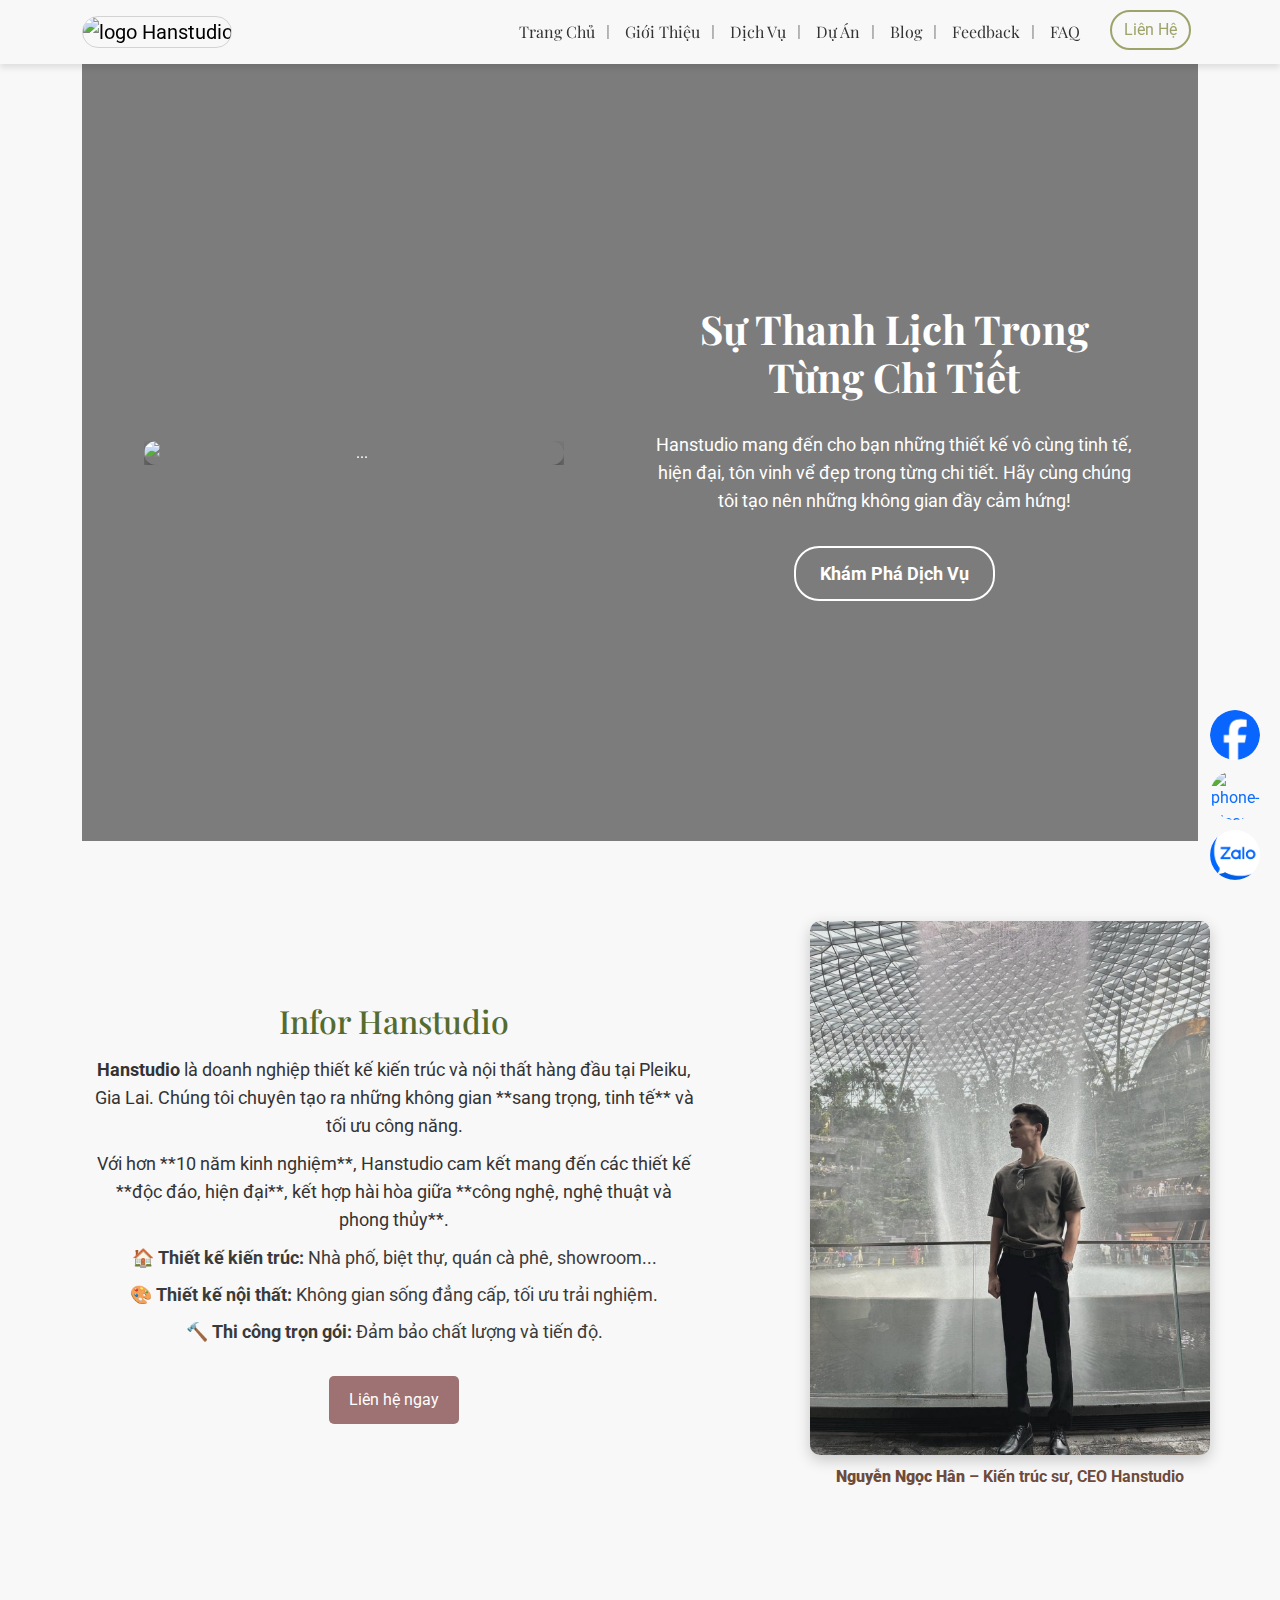
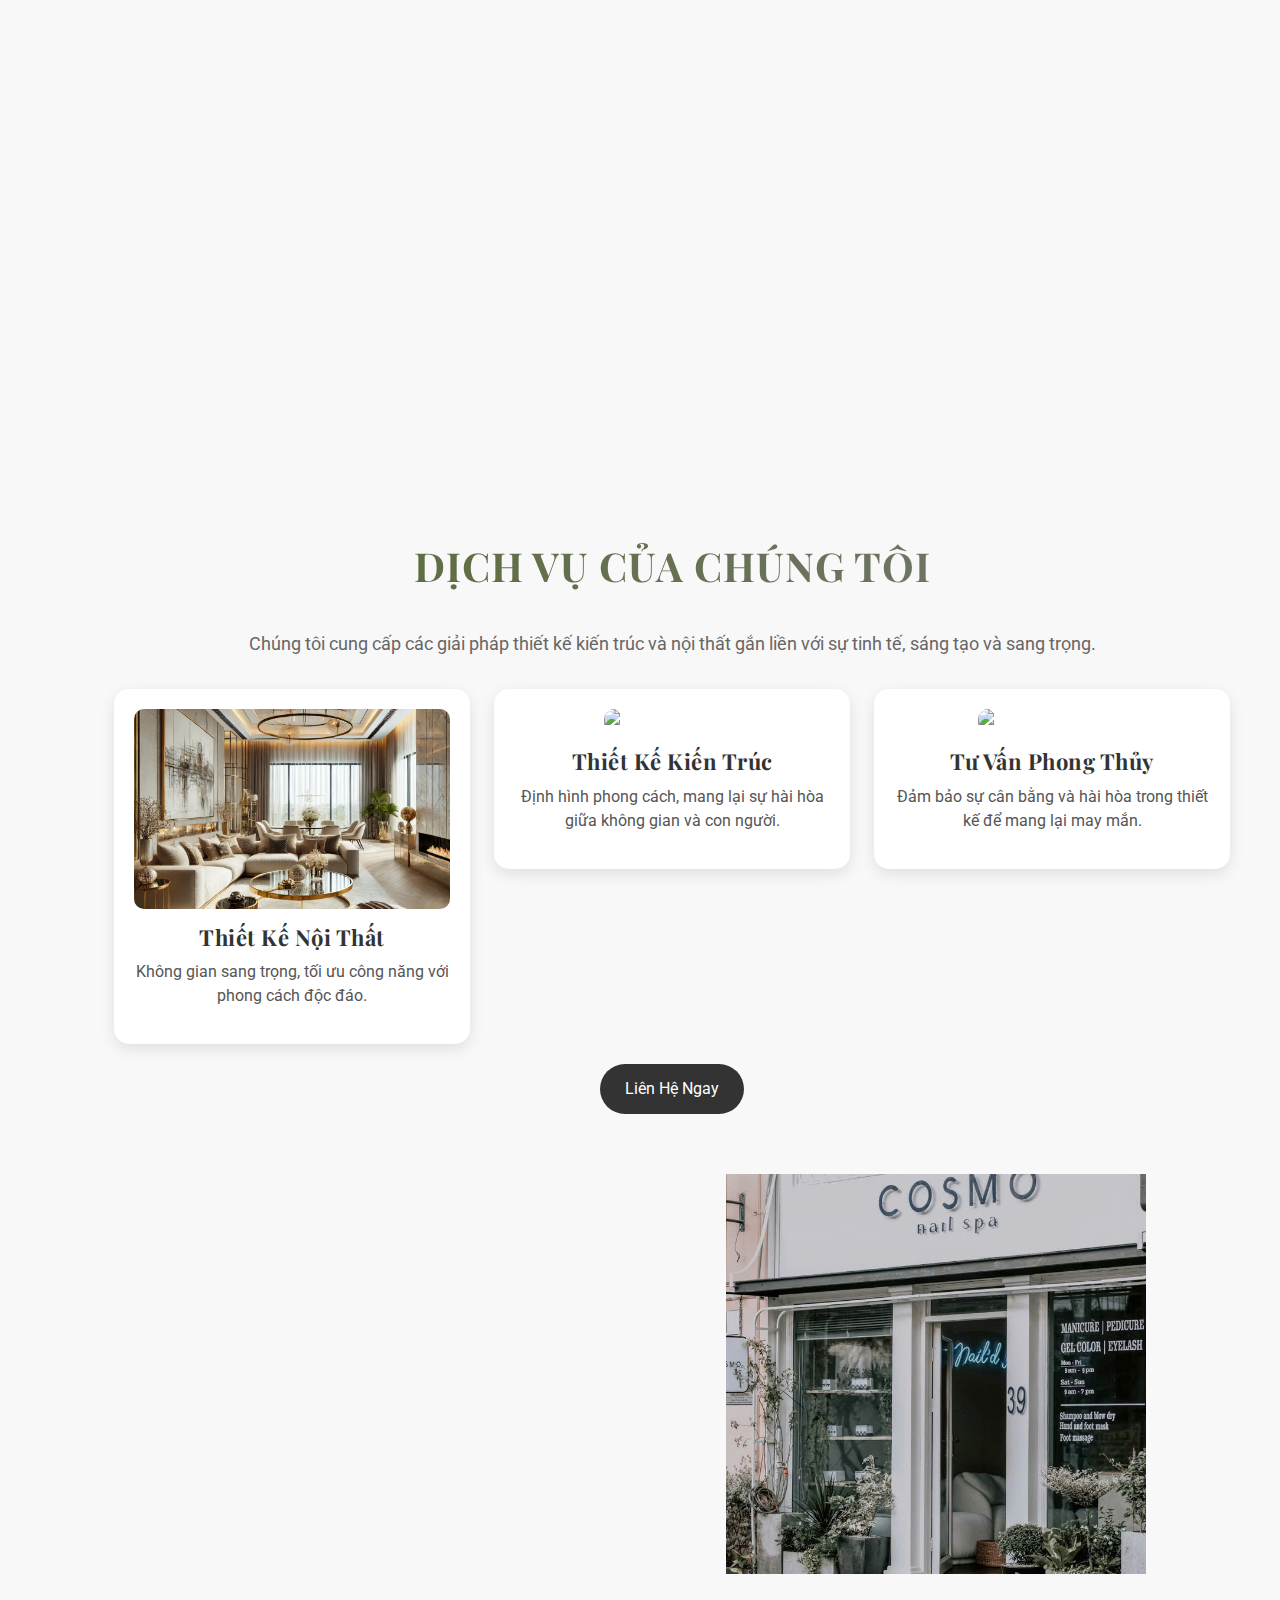
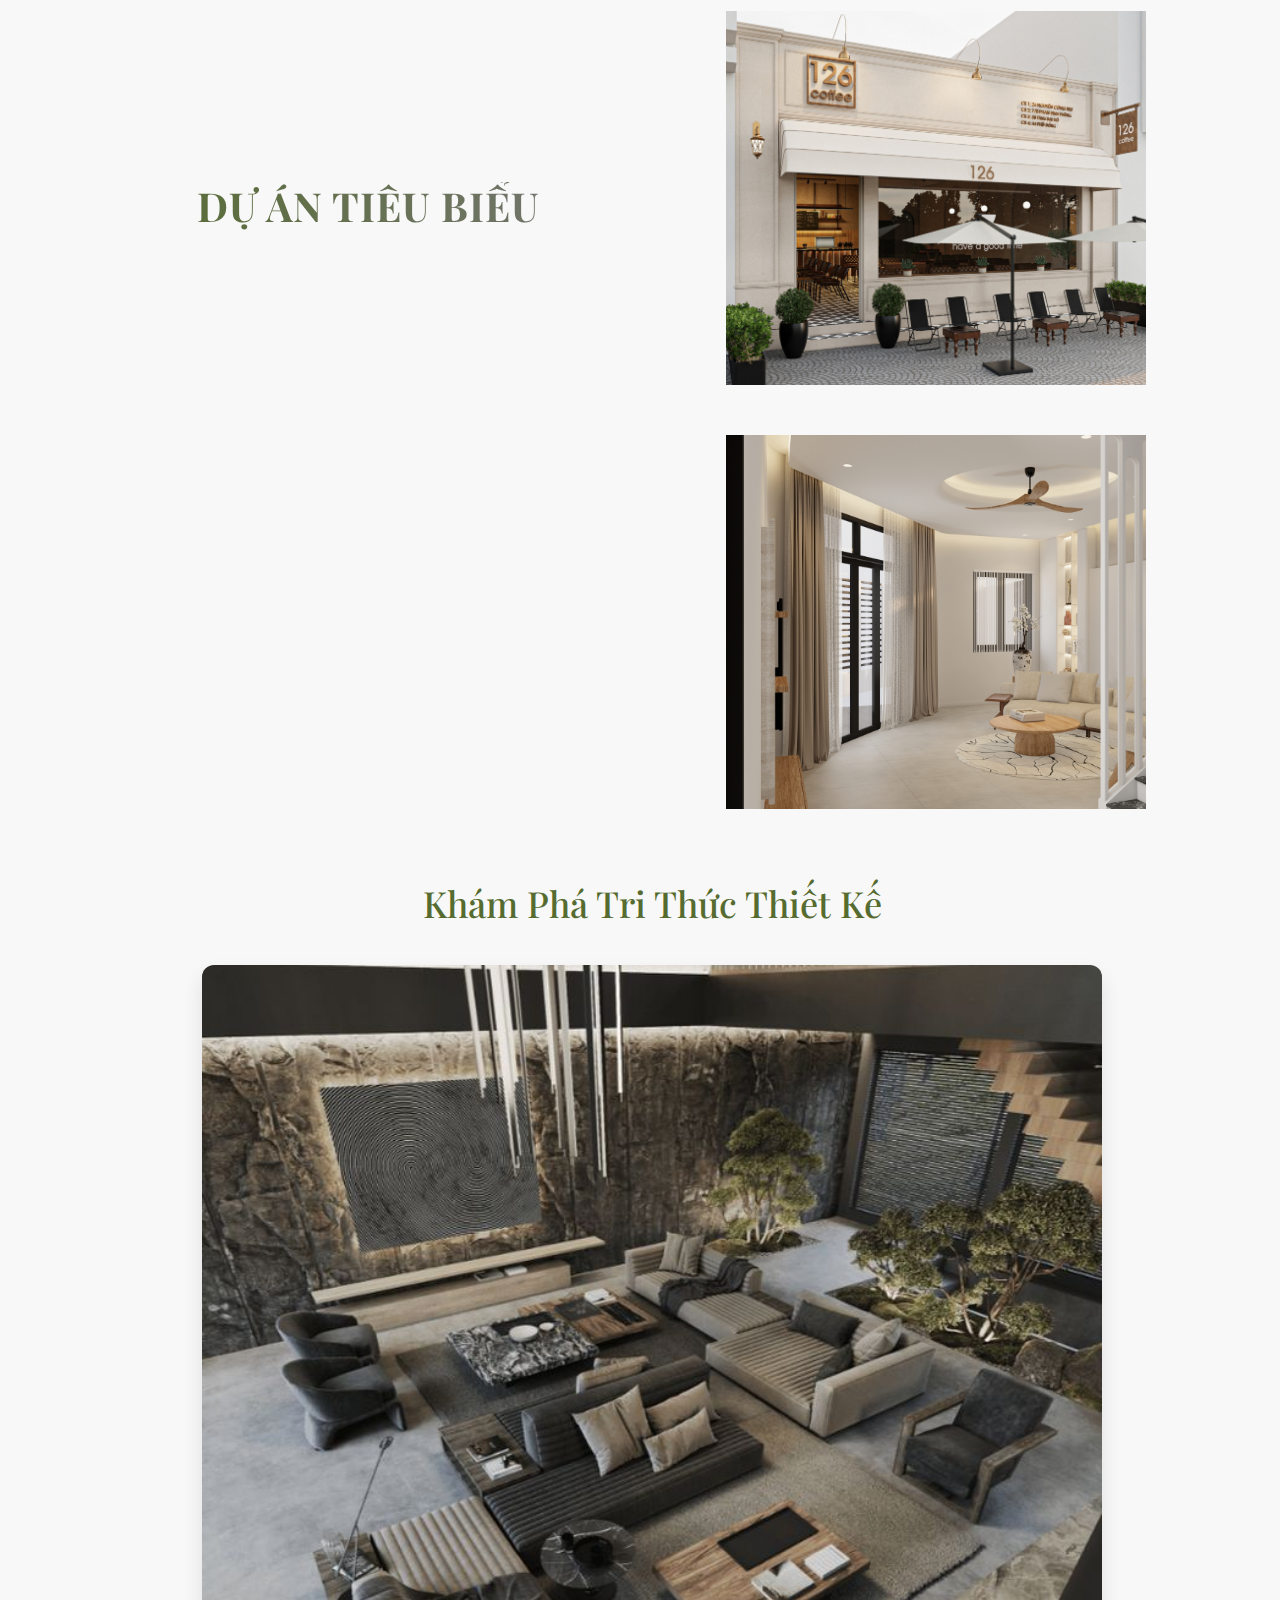
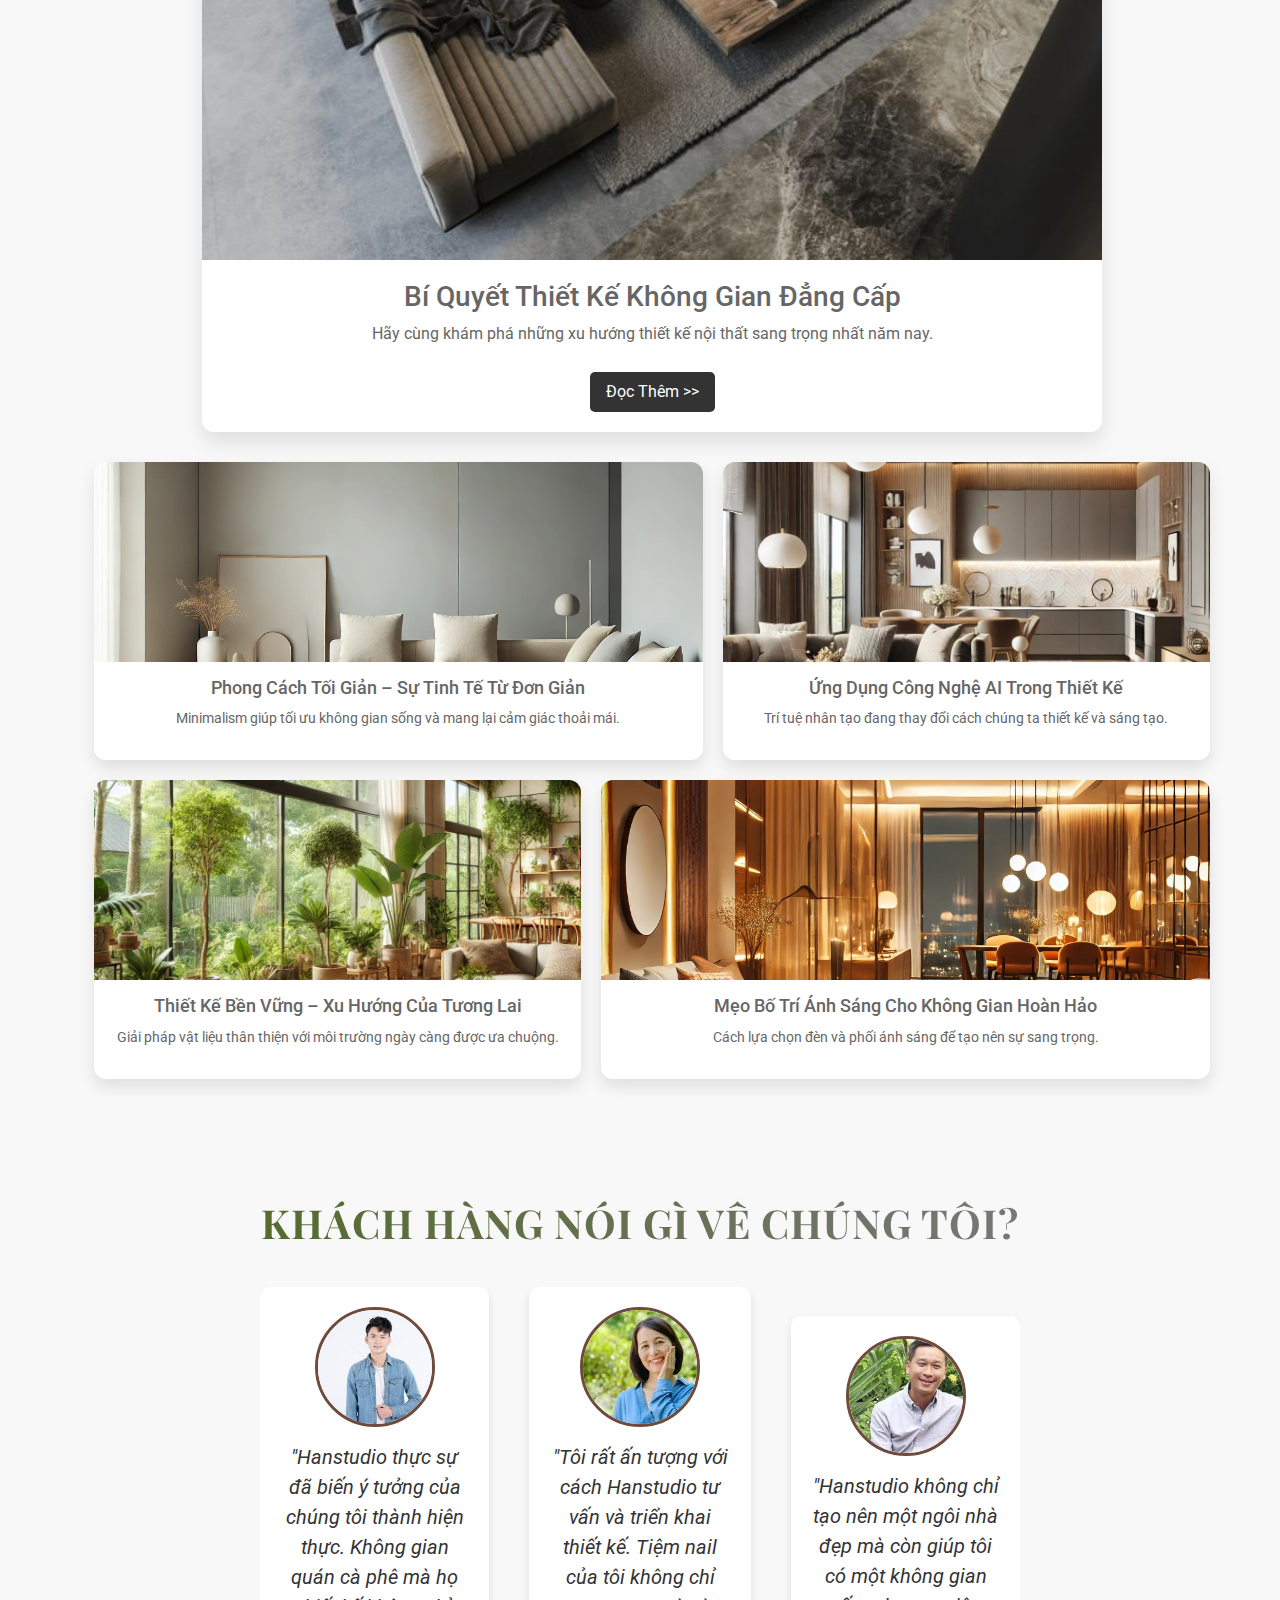
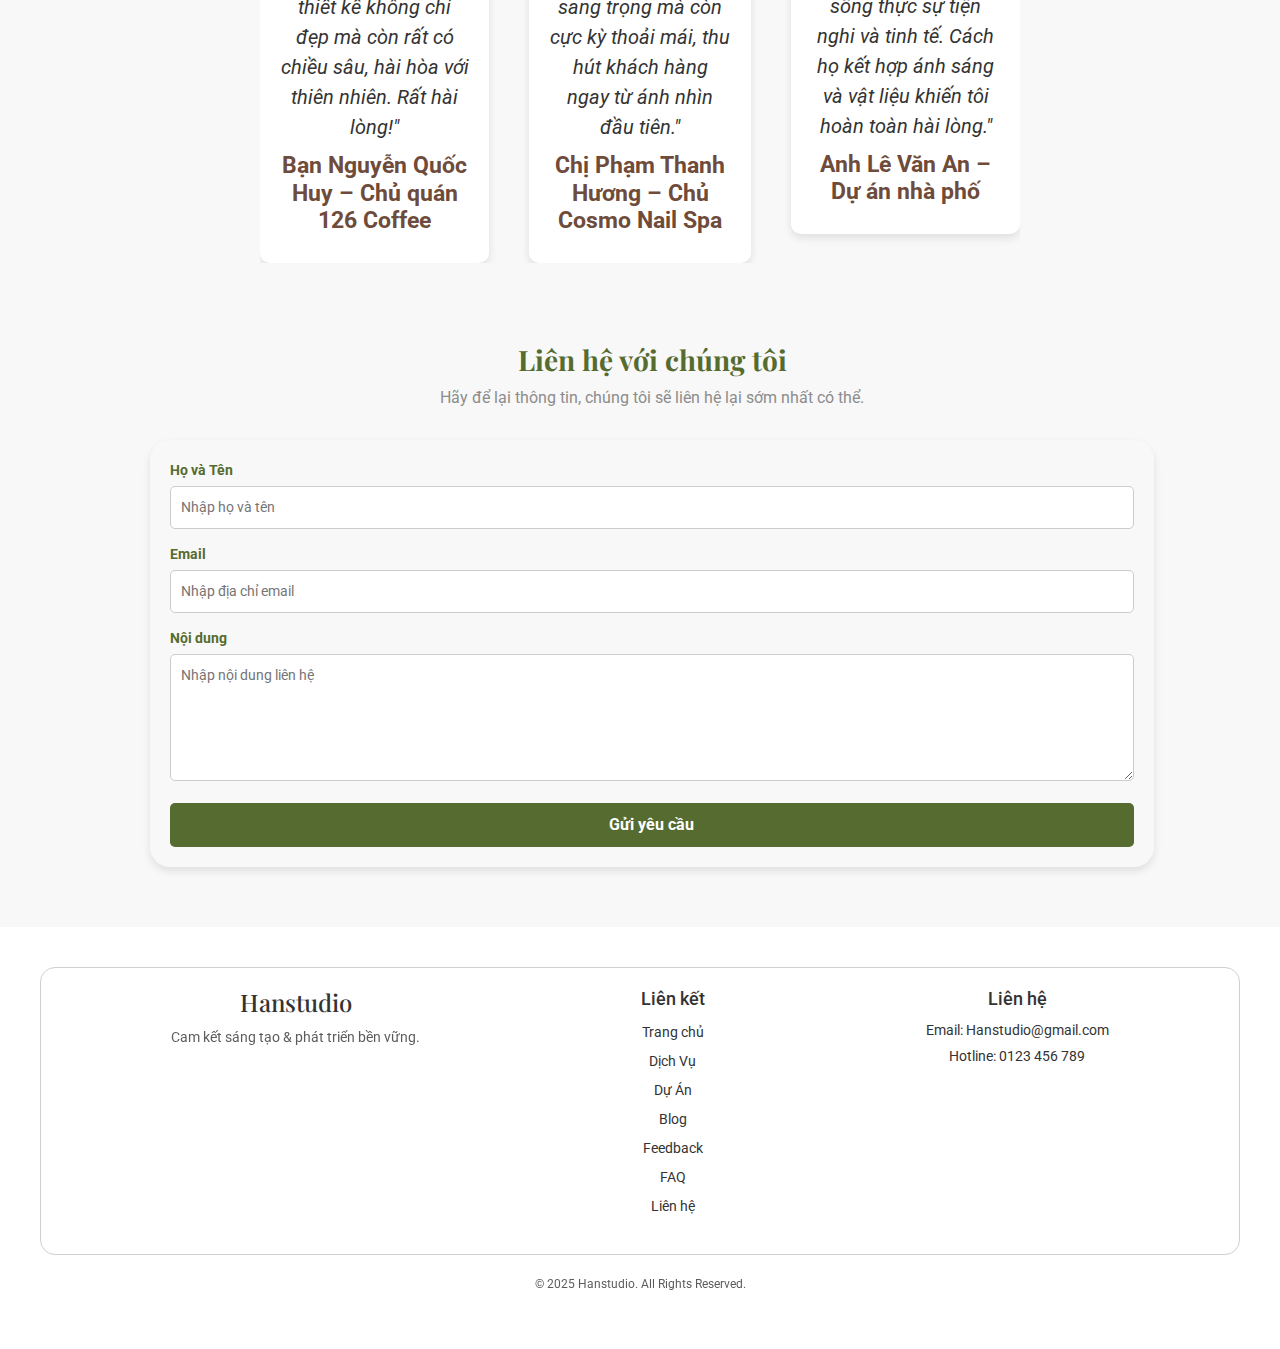
==== commit 5730b5d2: "b13" ====
--- a/index.html
+++ b/index.html
@@ -24,6 +24,8 @@
     <link rel="stylesheet" href="css/contacts.css" />
     <link rel="stylesheet" href="css/footer.css" />
     <link rel="stylesheet" href="css/projects.css" />
+    <link rel="stylesheet" href="css/feedback.css" />
+    <link rel="stylesheet" href="css/about.css" />
   </head>
 
   <body>
@@ -54,13 +56,13 @@
               <a href="#home" class="nav-link">Trang Chủ</a>
             </li>
             <li class="nav-item">
+              <a href="#about" class="nav-link">Giới Thiệu</a>
+            </li>
+            <li class="nav-item">
               <a href="#services" class="nav-link">Dịch Vụ</a>
             </li>
             <li class="nav-item">
               <a href="#projects" class="nav-link">Dự Án</a>
-            </li>
-            <li class="nav-item">
-              <a href="#about" class="nav-link">Giới Thiệu</a>
             </li>
             <li class="nav-item"><a href="#blog" class="nav-link">Blog</a></li>
             <li class="nav-item">
@@ -90,7 +92,7 @@
               <div
                 id="carouselExampleAutoplaying"
                 class="carousel slide"
-                style="max-width: 500px"
+                style="max-width: 420px"
                 data-bs-ride="carousel"
               >
                 <div class="carousel-inner">
@@ -193,6 +195,39 @@
           </div>
         </div>
       </section>
+      <!-- Giới Thiệu -->
+      <section class="about-section" id="about">
+        <div class="container">
+            <div class="about-content">
+                <div class="about-text">
+                    <h2>Infor Hanstudio</h2>
+                    <p><strong>Hanstudio</strong> là doanh nghiệp thiết kế kiến trúc và nội thất hàng đầu tại Pleiku, Gia Lai. 
+                    Chúng tôi chuyên tạo ra những không gian **sang trọng, tinh tế** và tối ưu công năng.</p>
+                    <p>Với hơn **10 năm kinh nghiệm**, Hanstudio cam kết mang đến các thiết kế **độc đáo, hiện đại**, 
+                    kết hợp hài hòa giữa **công nghệ, nghệ thuật và phong thủy**.</p>
+                    <ul>
+                        <li>🏠 <strong>Thiết kế kiến trúc:</strong> Nhà phố, biệt thự, quán cà phê, showroom...</li>
+                        <li>🎨 <strong>Thiết kế nội thất:</strong> Không gian sống đẳng cấp, tối ưu trải nghiệm.</li>
+                        <li>🔨 <strong>Thi công trọn gói:</strong> Đảm bảo chất lượng và tiến độ.</li>
+                    </ul>
+                    <a href="#contact" class="btn-primary">Liên hệ ngay</a>
+                </div>
+                <div class="about-image">
+                    <img src="img/project/about/CEO.jpg" alt="Nguyễn Ngọc Hân - Nhà sáng lập Hanstudio">
+                    <p class="founder-name"><strong>Nguyễn Ngọc Hân</strong> – Kiến trúc sư, CEO Hanstudio</p>
+                </div>
+            </div>
+            
+            <!-- Google Map -->
+            <div class="map-container">
+                <iframe 
+                    src="https://www.google.com/maps/embed?pb=!1m18!1m12!1m3!1d3925.123456789!2d107.9956789!3d13.9754321!2m3!1f0!2f0!3f0!3m2!1i1024!2i768!4f13.1!3m3!1m2!1s0x123456789abcdef!2sHanstudio!5e0!3m2!1sen!2s!4v1700000000000" 
+                    width="100%" height="400px" style="border:0;" allowfullscreen="" loading="lazy">
+                </iframe>
+            </div>
+        </div>
+    </section>
+    
       <!-- Dịch Vụ -->
       <section id="services" class="services-section">
         <div class="container text-center">
@@ -250,29 +285,29 @@
         </div>
       </section>
       <!-- Dự Án -->
-      <section class="projects container">
+      <section id="projects" class="projects container">
         <h2 class="section-title text-center mb-4">Dự án Tiêu Biểu</h2>
         <div class="row g-4">
                 <!-- Dự án 1 -->
-                <div class="col-md-6 col-lg-6">
+                <div class="nail" class="col-md-6 col-lg-6">
                     <div class="project-item">
                         <div class="carousel">
                             <div class="carousel-track">
-                                <img src="img/project/project/Villa1.jpg" alt="Dự án 1 - Ảnh 1">
-                                <img src="img/project/project/Villa2.jpg" alt="Dự án 1 - Ảnh 2">
-                                <img src="img/project/project/Villa3.jpg" alt="Dự án 1 - Ảnh 3">
+                                <img src="img/project/project/nail1.jpg" alt="Dự án 1 - Ảnh 1">
+                                <img src="img/project/project/nail5.jpg" alt="Dự án 1 - Ảnh 2">
+                                <img src="img/project/project/nail3.jpg" alt="Dự án 1 - Ảnh 3">
                             </div>
                         </div>
                         <div class="overlay">
-                            <h3>Villa An Thịnh</h3>
+                            <h3>Cosmo Nail Spa</h3>
                             <p>Thiết kế tối giản, không gian mở kết nối thiên nhiên.</p>
-                            <a href="#" class="view-btn">Xem Chi Tiết</a>
+                            <a href="nail.html" class="view-btn">Xem Chi Tiết</a>
                         </div>
                     </div>
                 </div>
     
                 <!-- Dự án 2 -->
-                <div class="col-md-6 col-lg-6">
+                <div class="126cf" class="col-md-6 col-lg-6">
                     <div class="project-item">
                         <div class="carousel">
                             <div class="carousel-track">
@@ -282,27 +317,27 @@
                             </div>
                         </div>
                         <div class="overlay">
-                            <h3>Biệt Thự Hiện Đại</h3>
-                            <p>Phong cách sang trọng, nội thất cao cấp.</p>
-                            <a href="#" class="view-btn">Xem Chi Tiết</a>
+                            <h3>126 Coffee</h3>
+                            <p>Không gian kiến trúc tinh tế, hòa quyện giữa vẻ đẹp hiện đại và nét mộc mạc, mang đến trải nghiệm cà phê đầy cảm hứng.</p>
+                            <a href="cf126.html" class="view-btn">Xem Chi Tiết</a>
                         </div>
                     </div>
                 </div>
     
                 <!-- Dự án 3 - Chiếm toàn bộ chiều rộng của hàng -->
-                <div class="col-12">
+                <div class="nhapho" class="col-12">
                     <div class="project-item full-width">
                         <div class="carousel">
                             <div class="carousel-track">
-                                <img src="img/project/project/nhapho1.jpg" alt="Dự án 3 - Ảnh 1">
-                                <img src="img/project/project/nhapho2.jpg" alt="Dự án 3 - Ảnh 2">
-                                <img src="img/project/project/nhapho3.jpg" alt="Dự án 3 - Ảnh 3">
+                                <img src="img/project/project/nhapho7.jpg" alt="Dự án 3 - Ảnh 1">
+                                <img src="img/project/project/nhapho4.jpg" alt="Dự án 3 - Ảnh 2">
+                                <img src="img/project/project/nhapho8.jpg" alt="Dự án 3 - Ảnh 3">
                             </div>
                         </div>
                         <div class="overlay">
-                            <h3>Chung Cư Thông Minh</h3>
-                            <p>Giải pháp không gian sống tiện nghi, hiện đại.</p>
-                            <a href="#" class="view-btn">Xem Chi Tiết</a>
+                            <h3>Nhà Phố</h3>
+                            <p>Thiết kế sang trọng, tối ưu công năng, kiến tạo không gian sống đẳng cấp.</p>
+                            <a href="nhapho.html" class="view-btn">Xem Chi Tiết</a>
                         </div>
                     </div>
                 </div>
@@ -399,7 +434,30 @@
       </section>
 
       <!-- Feedback -->
+      <section id="feedback" class="feedback-section">
+        <h2 class="section-title">Khách Hàng Nói Gì Về Chúng Tôi?</h2>
+        <div class="feedback-slider">
+          <div class="feedback-item">
+            <img src="img/project/feedback/man2.jpg" alt="Khách hàng 1">
+            <p class="feedback-text">"Hanstudio thực sự đã biến ý tưởng của chúng tôi thành hiện thực. Không gian quán cà phê mà họ thiết kế không chỉ đẹp mà còn rất có chiều sâu, hài hòa với thiên nhiên. Rất hài lòng!"</p>
+            <h4 class="customer-name">Bạn Nguyễn Quốc Huy – Chủ quán 126 Coffee</h4>
+        </div>
+        
+        <div class="feedback-item">
+            <img src="img/project/feedback/nu1.jpg" alt="Khách hàng 2">
+            <p class="feedback-text">"Tôi rất ấn tượng với cách Hanstudio tư vấn và triển khai thiết kế. Tiệm nail của tôi không chỉ sang trọng mà còn cực kỳ thoải mái, thu hút khách hàng ngay từ ánh nhìn đầu tiên."</p>
+            <h4 class="customer-name">Chị Phạm Thanh Hương – Chủ Cosmo Nail Spa</h4>
+        </div>
+        
+        <div class="feedback-item">
+            <img src="img/project/feedback/man1.jpg" alt="Khách hàng 3">
+            <p class="feedback-text">"Hanstudio không chỉ tạo nên một ngôi nhà đẹp mà còn giúp tôi có một không gian sống thực sự tiện nghi và tinh tế. Cách họ kết hợp ánh sáng và vật liệu khiến tôi hoàn toàn hài lòng."</p>
+            <h4 class="customer-name">Anh Lê Văn An – Dự án nhà phố</h4>
+        </div>
+        </div>
+    </section>
       <!-- FAQ -->
+
       <!-- Liên hệ -->
       <!-- Form liên hệ (fixed bên cạnh) -->
       <section id="contact" class="contact-section">
--- a/css/home.css
+++ b/css/home.css
@@ -1,6 +1,6 @@
 /* mặc định */
 .home-section {
-    height: 800px;
+    height: 777px;
     display: flex;
     align-items: center;
     text-align: center;
@@ -37,7 +37,7 @@
     font-family: "Playfair Display", serif;
     font-size: 40px;
     font-weight: bold;
-    color: white;
+    color: #fff;
     animation: slide-in-left 1s ease-in-out;
     margin-bottom: 20px;
     z-index: 2;
@@ -91,4 +91,45 @@
     to {
         opacity: 1;
     }
+}
+@media (max-width: 992px) {
+    .row {
+        flex-direction: column;
+        gap: 40px;
+        align-items: center; /* Căn giữa tất cả phần tử trong row */
+        text-align: center;
+    }
+
+    .col-lg-6 {
+        width: 100%;
+    }
+
+    .carousel {
+        max-width: 100%;
+        width: 80%; /* Đảm bảo không quá rộng */
+        margin: 0 auto; /* Căn giữa */
+    }
+
+    .home-title {
+        font-size: 36px;
+    }
+
+    .home-subtitle {
+        font-size: 16px;
+        line-height: 24px;
+    }
+
+    .btn-discover {
+        font-size: 16px;
+        padding: 10px 20px;
+    }
+}
+@media (min-width: 992px) {
+    .col-lg-6 {
+        width: 50%; /* Hai phần bằng nhau */
+    }
+
+    .carousel {
+        max-width: 420px;
+    }
 }--- a/css/projects.css
+++ b/css/projects.css
@@ -19,10 +19,12 @@
 }
 
 /* Grid dự án */
-.projects .row {
-    display: flex;
-    flex-wrap: wrap;
+.projects {
+    display: grid;
+    grid-template-columns: repeat(auto-fit, minmax(300px, 1fr)); /* Cột linh hoạt */
+    gap: 20px;
     justify-content: center;
+    align-items: center;
 }
 
 /* Dự án */
@@ -30,46 +32,20 @@
     position: relative;
     overflow: hidden;
     border-radius: 10px;
-    height: 450px;
+    height: 400px;
+    display: flex;
+    align-items: center;
+    justify-content: center;
 }
 
-/* Dự án cuối hàng (nếu lẻ) mở rộng full row */
-@media (min-width: 992px) {
-    .col.full-width {
-        flex: 0 0 100%;
-        max-width: 100%;
-        height: 550px;
-    }
+/* Hình ảnh dự án */
+.project-item img {
+    width: 100%;
+    height: 100%;
+    object-fit: cover; /* Ảnh không bị méo */
 }
 
-/* Carousel */
-.carousel {
-    width: 100%;
-    overflow: hidden;
-    border-radius: 10px;
-    flex-grow: 1;
-}
-
-.carousel-track {
-    display: flex;
-    transition: transform 0.5s ease-in-out;
-}
-
-/* Đảm bảo ảnh không bị lặp */
-.carousel img {
-    width: 100%;
-    height: auto;
-    object-fit: cover;
-    flex-shrink: 0; /* Ngăn ảnh bị co lại */
-    transition: transform 0.3s ease-in-out;
-}
-
-/* Hiệu ứng hover */
-.project-item:hover img {
-    transform: scale(1.05);
-}
-
-/* Overlay */
+/* Overlay hiển thị thông tin */
 .overlay {
     position: absolute;
     inset: 0;
@@ -113,10 +89,68 @@
     background-color: #d8d8d8;
 }
 
+/* Carousel */
+.carousel {
+    width: 100%;
+    height: 100%;
+    overflow: hidden;
+    border-radius: 10px;
+    display: flex;
+    align-items: center;
+    justify-content: center;
+}
+
+.carousel-track {
+    display: flex;
+    transition: transform 0.5s ease-in-out;
+}
+
+/* Ảnh trong carousel */
+.carousel img {
+    width: 120%;
+    height: 100%;
+    object-fit: cover;
+    flex-shrink: 0;
+    transition: transform 0.3s ease-in-out;
+}
+
+.project-item:hover .carousel img {
+    transform: scale(1.05);
+}
+
 /* Responsive */
 @media (max-width: 768px) {
-    .projects .row {
-        flex-direction: column;
-        align-items: center;
+    .projects {
+        grid-template-columns: 1fr;
+    }
+    
+    .project-item {
+        height: 300px;
+    }
+
+    .carousel {
+        height: 350px;
     }
 }
+
+@media (max-width: 992px) {
+    .project-item {
+        height: 350px;
+    }
+
+    .carousel {
+        height: 350px;
+    }
+}
+
+@media (min-width: 992px) {
+    .col.full-width {
+        flex: 0 0 100%;
+        max-width: 100%;
+        height: 550px;
+    }
+
+    .carousel {
+        height: 450px;
+    }
+}
--- a/css/feedback.css
+++ b/css/feedback.css
@@ -0,0 +1,75 @@
+/* Import font */
+@import url('https://fonts.googleapis.com/css2?family=Playfair+Display:wght@600&family=Roboto:wght@400&display=swap');
+
+/* Định dạng chung */
+body {
+    font-family: 'Roboto', sans-serif;
+    background-color: #f8f8f8;
+    margin: 0;
+    padding: 0;
+    text-align: center;
+}
+
+/* Tiêu đề */
+.section-title {
+    font-family: 'Playfair Display', serif;
+    font-size: 40px;
+    margin: 40px 0;
+    color: #6e4b3b;
+}
+
+/* Phần feedback */
+.feedback-section {
+    max-width: 800px;
+    margin: auto;
+    padding: 20px;
+}
+
+/* Slider feedback */
+.feedback-slider {
+    display: flex;
+    overflow: hidden;
+    gap: 40px;
+    justify-content: center;
+    align-items: center;
+}
+
+/* Mỗi feedback */
+.feedback-item {
+    background: white;
+    padding: 20px;
+    border-radius: 10px;
+    text-align: center;
+    max-width: 300px;
+    box-shadow: 0px 4px 8px rgba(0, 0, 0, 0.1);
+    transition: transform 0.3s ease-in-out;
+}
+
+.feedback-item:hover {
+    transform: scale(1.05);
+}
+
+/* Ảnh khách hàng */
+.feedback-item img {
+    width: 120px;
+    height: 120px;
+    border-radius: 50%;
+    object-fit: cover;
+    margin-bottom: 15px;
+    border: 3px solid #6e4b3b;
+}
+
+/* Nội dung feedback */
+.feedback-text {
+    font-size: 20px;
+    color: #333;
+    font-style: italic;
+    margin-bottom: 10px;
+}
+
+/* Tên khách hàng */
+.customer-name {
+    font-size: 23px;
+    font-weight: bold;
+    color: #6e4b3b;
+}
--- a/css/about.css
+++ b/css/about.css
@@ -0,0 +1,95 @@
+/* Section giới thiệu */
+.about-section {
+    background-color: #f8f8f8;
+    padding: 80px 0;
+}
+
+.container {
+    width: 1200px;
+    margin: 0 auto;
+}
+
+/* Nội dung chính */
+.about-content {
+    display: flex;
+    align-items: center;
+    justify-content: space-between;
+    gap: 50px;
+}
+
+/* Phần văn bản */
+.about-text {
+    width: 600px;
+}
+
+.about-text h2 {
+    font-family: 'Playfair Display', serif;
+    font-size: 32px;
+    color: #556b2f;
+    margin-bottom: 15px;
+}
+
+.about-text p {
+    font-size: 18px;
+    line-height: 28px;
+    color: #333;
+    margin-bottom: 10px;
+}
+
+.about-text ul {
+    list-style: none;
+    padding: 0;
+}
+
+.about-text ul li {
+    font-size: 18px;
+    margin-bottom: 10px;
+    color: #3a3a3a;
+}
+
+.btn-primary {
+    display: inline-block;
+    margin-top: 15px;
+    padding: 12px 20px;
+    background-color: #9e7272;
+    color: #ffffff;
+    font-size: 16px;
+    text-decoration: none;
+    border-radius: 5px;
+    transition: 0.3s;
+}
+
+.btn-primary:hover {
+    background-color: #8c5e4b;
+}
+
+/* Phần hình ảnh */
+.about-image {
+    width: 400px;
+    text-align: center;
+}
+
+.about-image img {
+    width: 100%;
+    border-radius: 10px;
+    box-shadow: 0px 5px 15px rgba(0, 0, 0, 0.2);
+}
+
+.founder-name {
+    margin-top: 10px;
+    font-size: 16px;
+    font-weight: bold;
+    color: #6e4b3b;
+}
+
+/* Google Map */
+.map-container {
+    margin-top: 50px;
+    text-align: center;
+}
+
+.map-container iframe {
+    width: 100%;
+    height: 400px;
+    border-radius: 10px;
+}
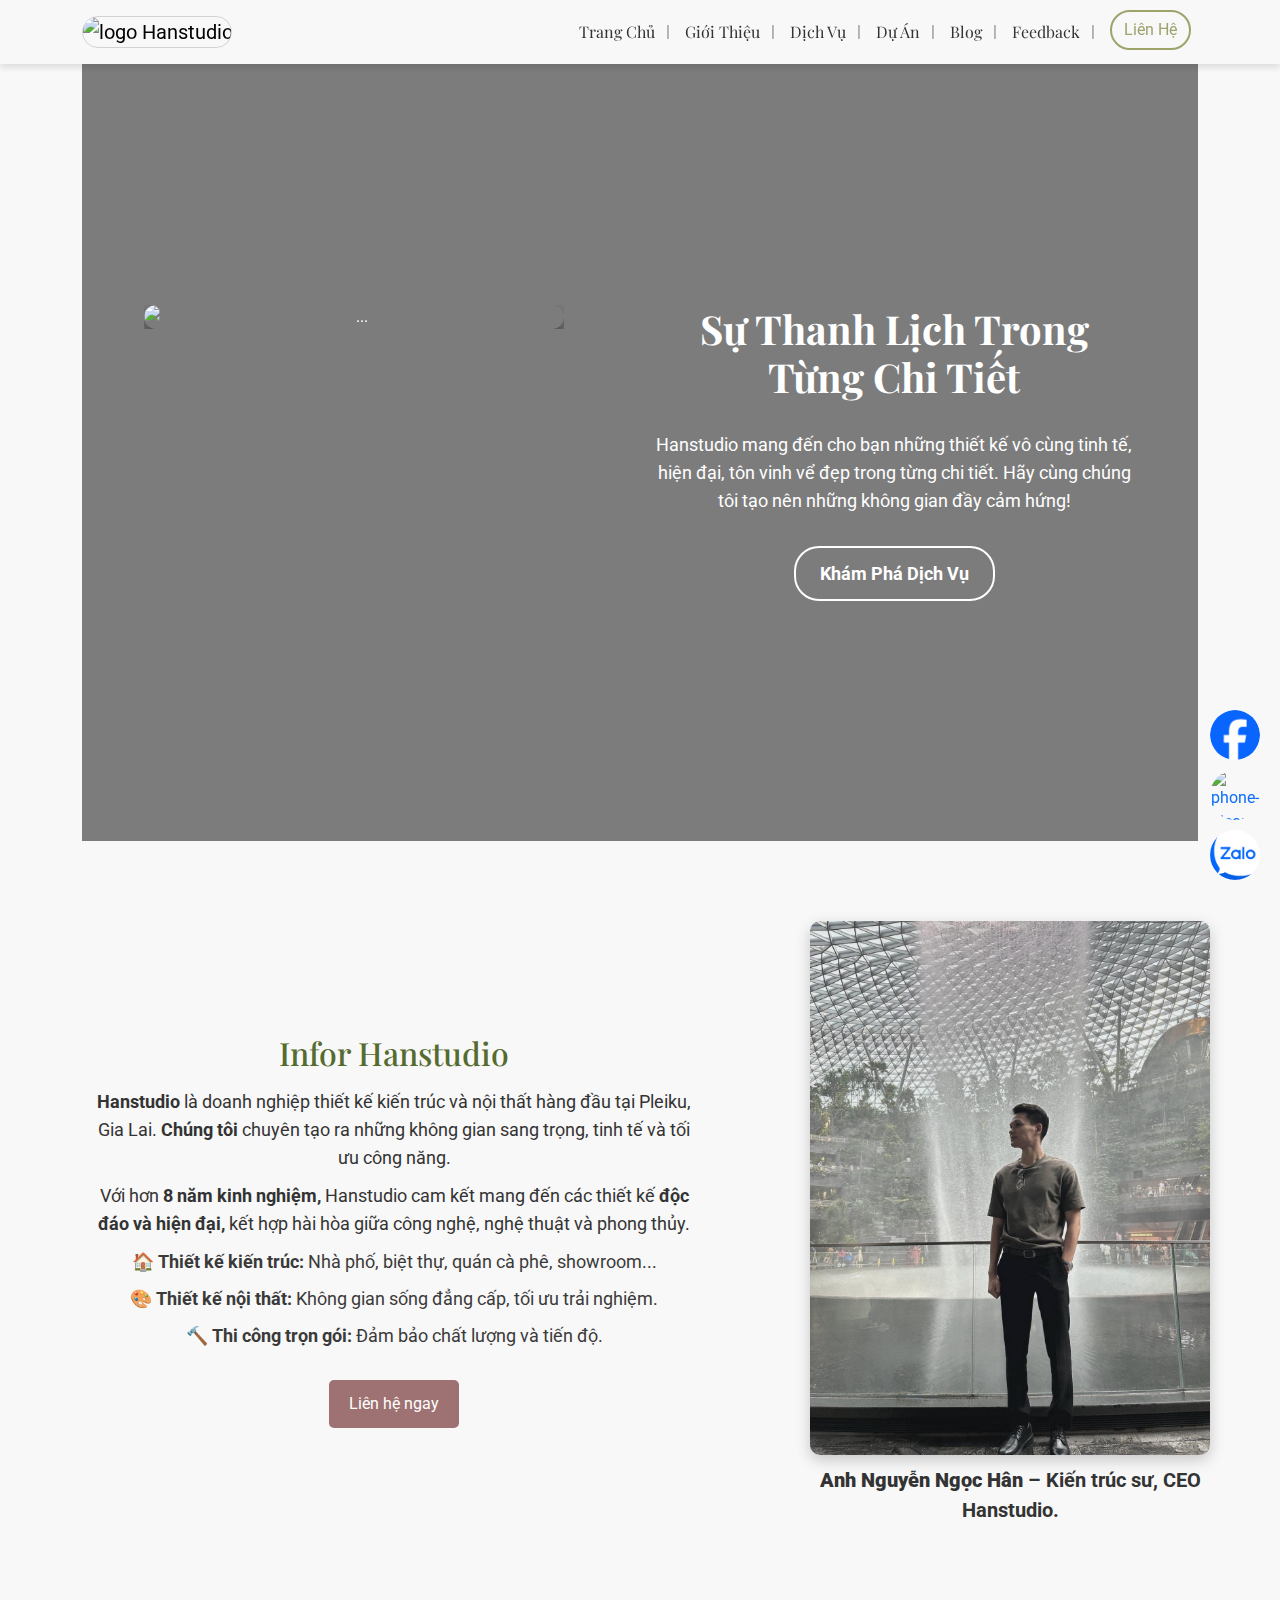
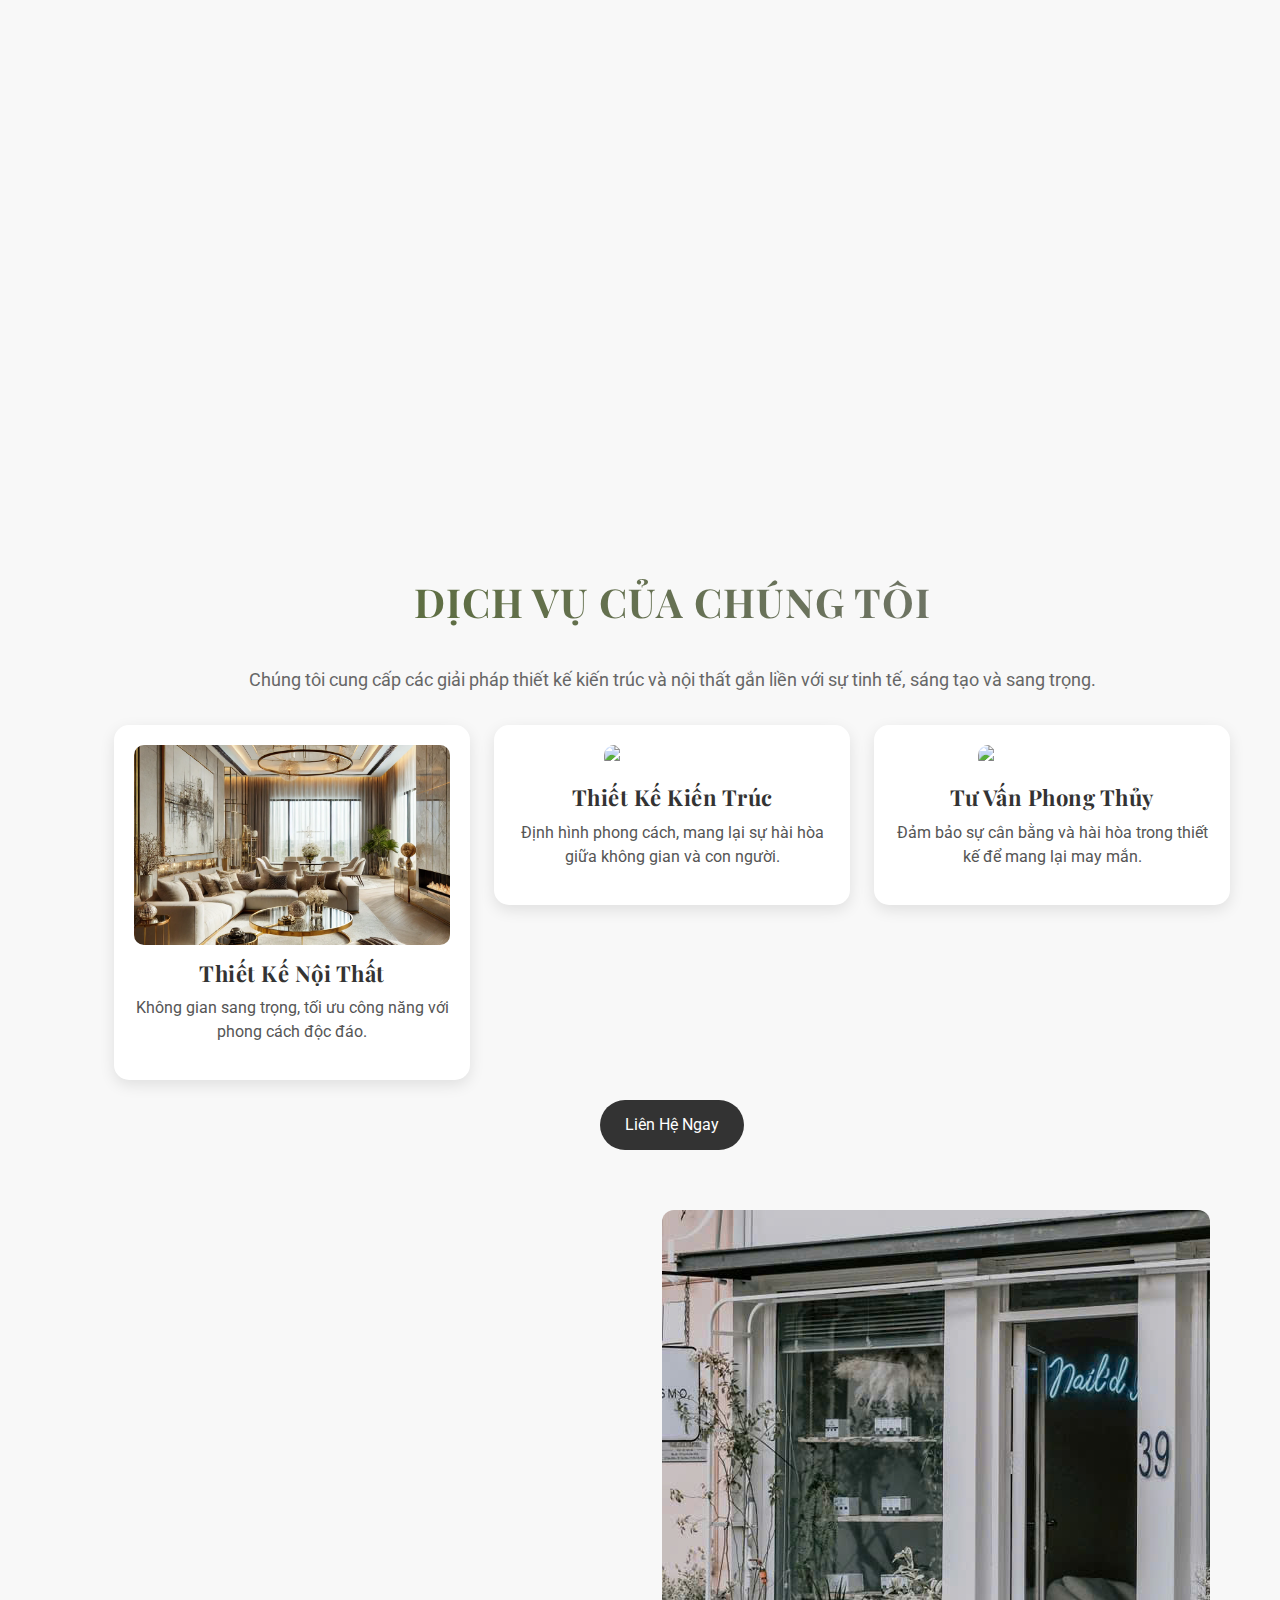
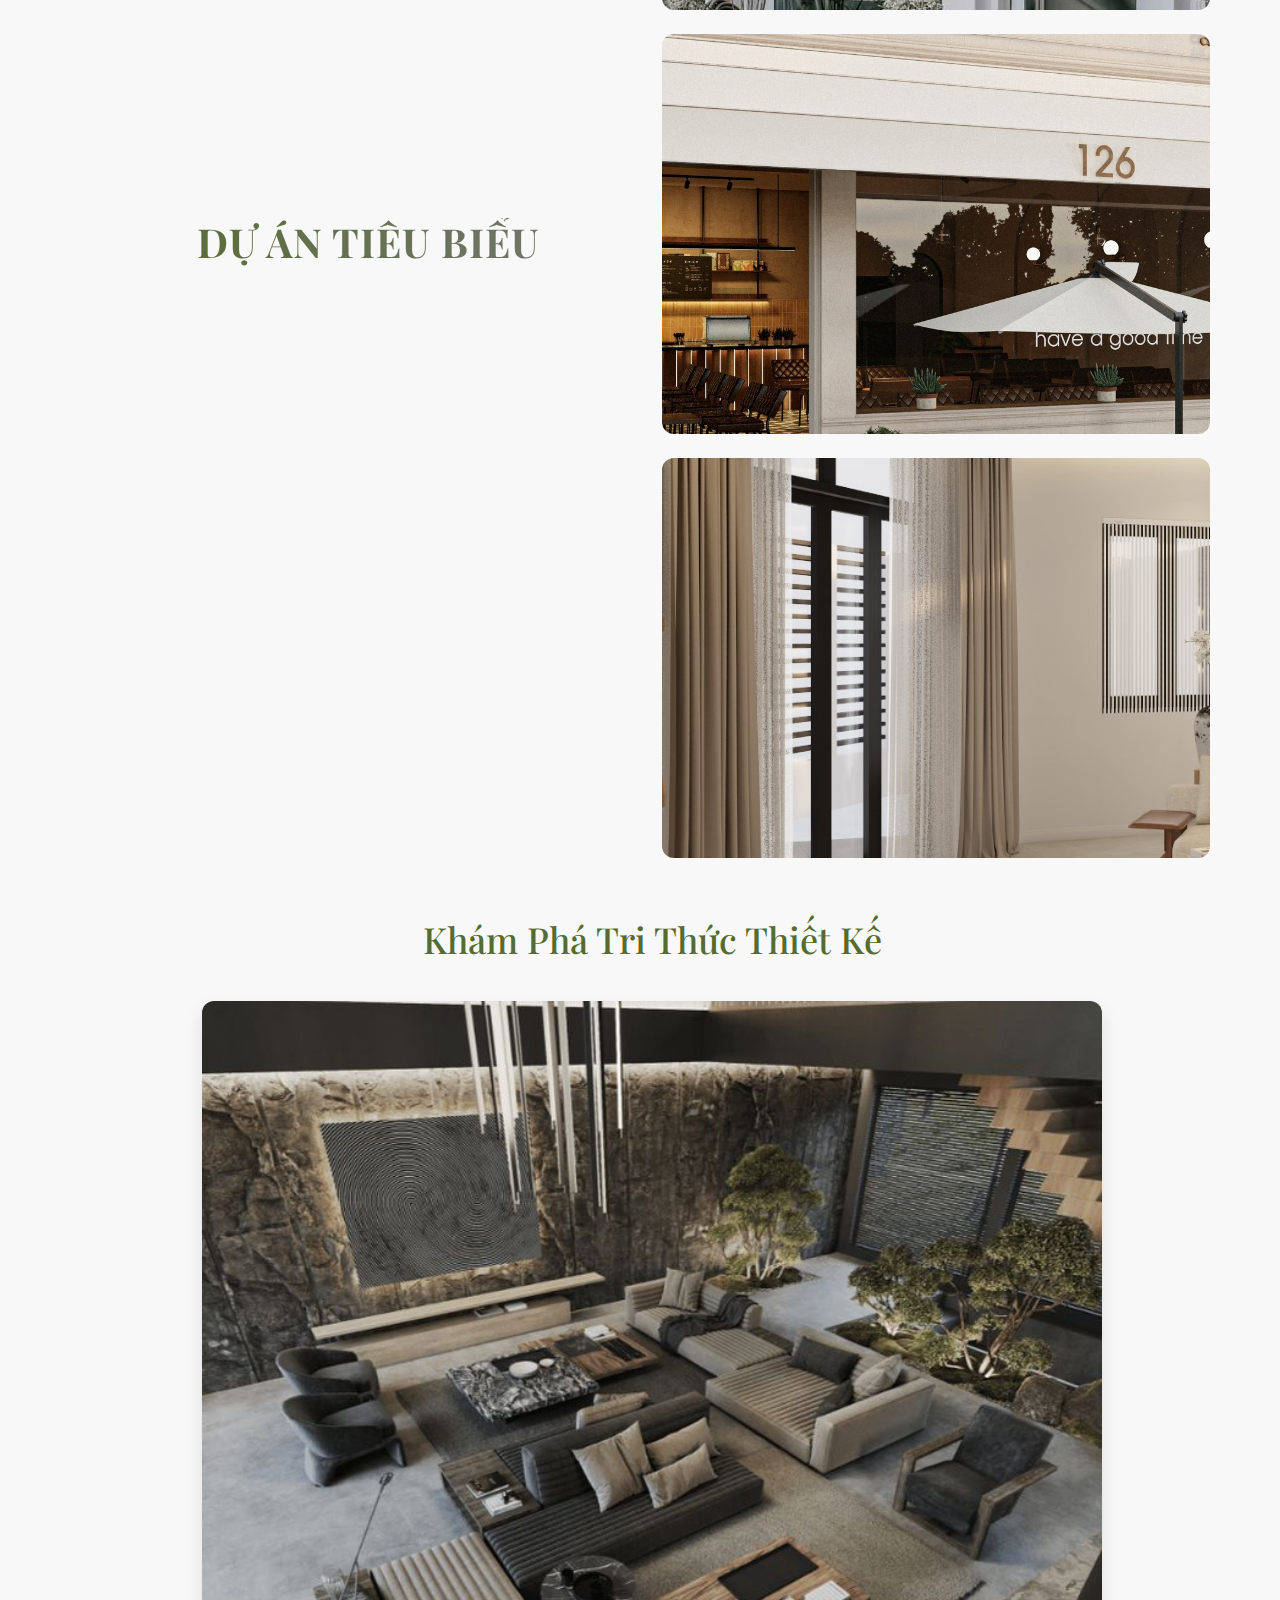
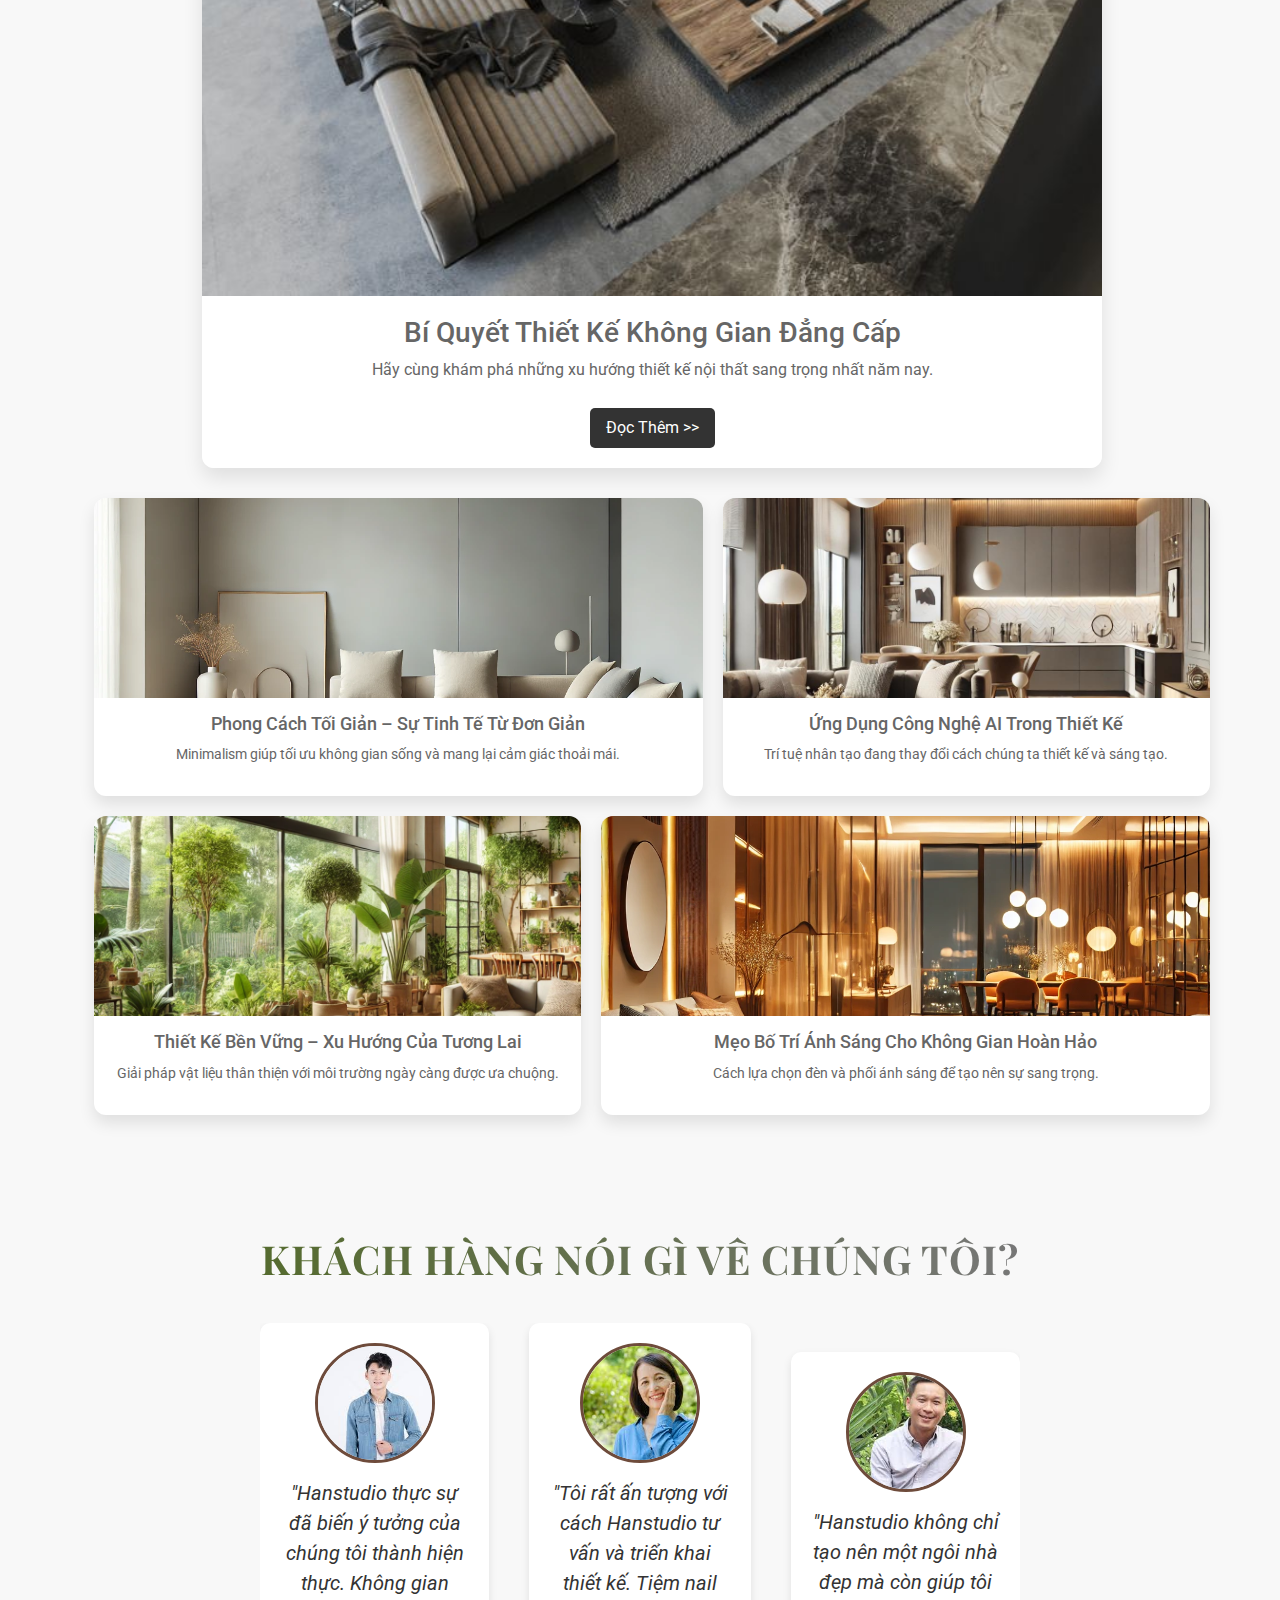
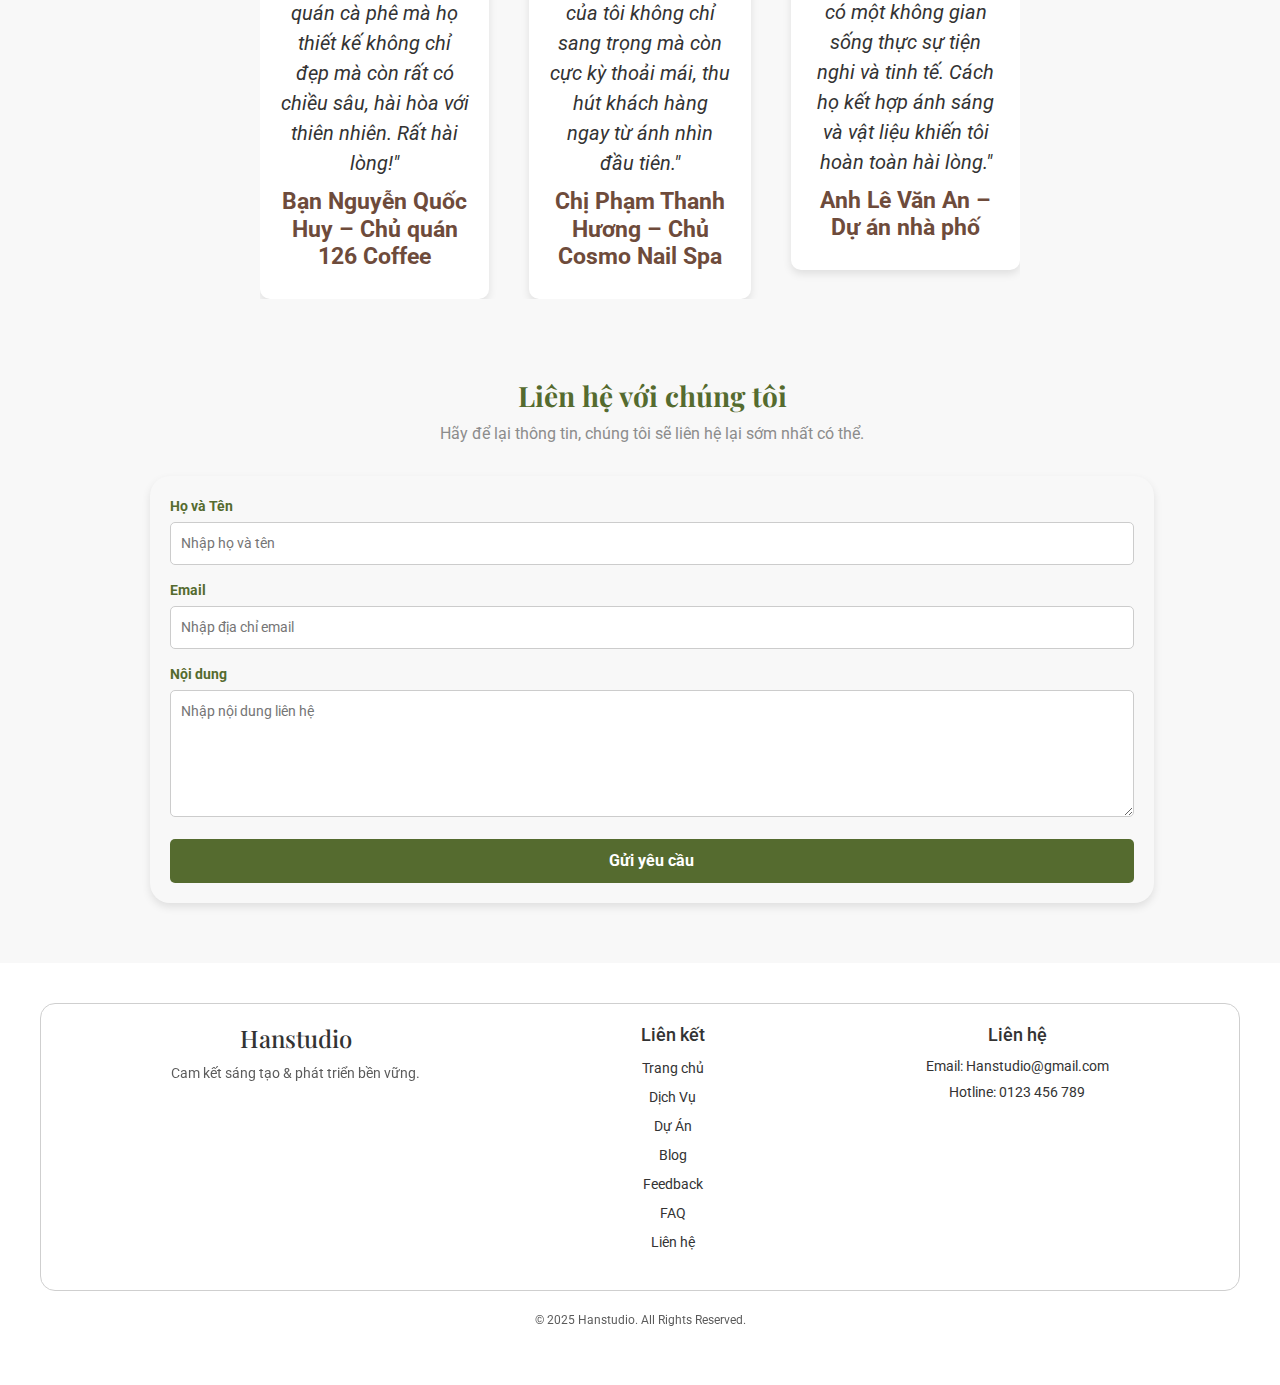
==== commit 2da2a1cb: "b14" ====
--- a/index.html
+++ b/index.html
@@ -67,9 +67,6 @@
             <li class="nav-item"><a href="#blog" class="nav-link">Blog</a></li>
             <li class="nav-item">
               <a href="#feedback" class="nav-link">Feedback</a>
-            </li>
-            <li class="nav-item FAQ">
-              <a href="#FAQ" class="nav-link">FAQ</a>
             </li>
             <li class="nav-item">
               <a href="#contact" class="btn btn-outline-dark btn-cta ms-2"
@@ -198,36 +195,62 @@
       <!-- Giới Thiệu -->
       <section class="about-section" id="about">
         <div class="container">
-            <div class="about-content">
-                <div class="about-text">
-                    <h2>Infor Hanstudio</h2>
-                    <p><strong>Hanstudio</strong> là doanh nghiệp thiết kế kiến trúc và nội thất hàng đầu tại Pleiku, Gia Lai. 
-                    Chúng tôi chuyên tạo ra những không gian **sang trọng, tinh tế** và tối ưu công năng.</p>
-                    <p>Với hơn **10 năm kinh nghiệm**, Hanstudio cam kết mang đến các thiết kế **độc đáo, hiện đại**, 
-                    kết hợp hài hòa giữa **công nghệ, nghệ thuật và phong thủy**.</p>
-                    <ul>
-                        <li>🏠 <strong>Thiết kế kiến trúc:</strong> Nhà phố, biệt thự, quán cà phê, showroom...</li>
-                        <li>🎨 <strong>Thiết kế nội thất:</strong> Không gian sống đẳng cấp, tối ưu trải nghiệm.</li>
-                        <li>🔨 <strong>Thi công trọn gói:</strong> Đảm bảo chất lượng và tiến độ.</li>
-                    </ul>
-                    <a href="#contact" class="btn-primary">Liên hệ ngay</a>
-                </div>
-                <div class="about-image">
-                    <img src="img/project/about/CEO.jpg" alt="Nguyễn Ngọc Hân - Nhà sáng lập Hanstudio">
-                    <p class="founder-name"><strong>Nguyễn Ngọc Hân</strong> – Kiến trúc sư, CEO Hanstudio</p>
-                </div>
-            </div>
-            
-            <!-- Google Map -->
-            <div class="map-container">
-                <iframe 
-                    src="https://www.google.com/maps/embed?pb=!1m18!1m12!1m3!1d3925.123456789!2d107.9956789!3d13.9754321!2m3!1f0!2f0!3f0!3m2!1i1024!2i768!4f13.1!3m3!1m2!1s0x123456789abcdef!2sHanstudio!5e0!3m2!1sen!2s!4v1700000000000" 
-                    width="100%" height="400px" style="border:0;" allowfullscreen="" loading="lazy">
-                </iframe>
-            </div>
-        </div>
-    </section>
-    
+          <div class="about-content">
+            <div class="about-text">
+              <h2>Infor Hanstudio</h2>
+              <p>
+                <strong>Hanstudio</strong> là doanh nghiệp thiết kế kiến trúc và
+                nội thất hàng đầu tại Pleiku, Gia Lai.<strong> Chúng tôi</strong> chuyên tạo ra
+                những không gian sang trọng, tinh tế và tối ưu công năng.
+              </p>
+              <p>
+                Với hơn <strong> 8 năm kinh nghiệm,</strong> Hanstudio cam kết mang đến các
+                thiết kế <strong> độc đáo và hiện đại,</strong> kết hợp hài hòa giữa công
+                nghệ, nghệ thuật và phong thủy.
+              </p>
+              <ul>
+                <li>
+                  🏠 <strong>Thiết kế kiến trúc:</strong> Nhà phố, biệt thự,
+                  quán cà phê, showroom...
+                </li>
+                <li>
+                  🎨 <strong>Thiết kế nội thất:</strong> Không gian sống đẳng
+                  cấp, tối ưu trải nghiệm.
+                </li>
+                <li>
+                  🔨 <strong>Thi công trọn gói:</strong> Đảm bảo chất lượng và
+                  tiến độ.
+                </li>
+              </ul>
+              <a href="#contact" class="btn-primary">Liên hệ ngay</a>
+            </div>
+            <div class="about-image">
+              <img
+                src="img/project/about/CEO.jpg"
+                alt="Nguyễn Ngọc Hân - Nhà sáng lập Hanstudio"
+              />
+              <p class="founder-name"
+              style="font-size: 20px; color: #333;"
+              >
+                <strong>Anh Nguyễn Ngọc Hân</strong> – Kiến trúc sư, CEO Hanstudio.
+              </p>
+            </div>
+          </div>
+
+          <!-- Google Map -->
+          <div class="map-container">
+            <iframe
+              src="https://www.google.com/maps/embed?pb=!1m18!1m12!1m3!1d3925.123456789!2d107.9956789!3d13.9754321!2m3!1f0!2f0!3f0!3m2!1i1024!2i768!4f13.1!3m3!1m2!1s0x123456789abcdef!2sHanstudio!5e0!3m2!1sen!2s!4v1700000000000"
+              width="100%"
+              height="400px"
+              style="border: 0"
+              allowfullscreen=""
+              loading="lazy"
+            >
+            </iframe>
+          </div>
+        </div>
+      </section>
       <!-- Dịch Vụ -->
       <section id="services" class="services-section">
         <div class="container text-center">
@@ -288,62 +311,94 @@
       <section id="projects" class="projects container">
         <h2 class="section-title text-center mb-4">Dự án Tiêu Biểu</h2>
         <div class="row g-4">
-                <!-- Dự án 1 -->
-                <div class="nail" class="col-md-6 col-lg-6">
-                    <div class="project-item">
-                        <div class="carousel">
-                            <div class="carousel-track">
-                                <img src="img/project/project/nail1.jpg" alt="Dự án 1 - Ảnh 1">
-                                <img src="img/project/project/nail5.jpg" alt="Dự án 1 - Ảnh 2">
-                                <img src="img/project/project/nail3.jpg" alt="Dự án 1 - Ảnh 3">
-                            </div>
-                        </div>
-                        <div class="overlay">
-                            <h3>Cosmo Nail Spa</h3>
-                            <p>Thiết kế tối giản, không gian mở kết nối thiên nhiên.</p>
-                            <a href="nail.html" class="view-btn">Xem Chi Tiết</a>
-                        </div>
-                    </div>
-                </div>
-    
-                <!-- Dự án 2 -->
-                <div class="126cf" class="col-md-6 col-lg-6">
-                    <div class="project-item">
-                        <div class="carousel">
-                            <div class="carousel-track">
-                                <img src="img/project/project/cf1261.jpg" alt="Dự án 2 - Ảnh 1">
-                                <img src="img/project/project/cf1262.jpg" alt="Dự án 2 - Ảnh 2">
-                                <img src="img/project/project/cf1263.jpg" alt="Dự án 2 - Ảnh 3">
-                            </div>
-                        </div>
-                        <div class="overlay">
-                            <h3>126 Coffee</h3>
-                            <p>Không gian kiến trúc tinh tế, hòa quyện giữa vẻ đẹp hiện đại và nét mộc mạc, mang đến trải nghiệm cà phê đầy cảm hứng.</p>
-                            <a href="cf126.html" class="view-btn">Xem Chi Tiết</a>
-                        </div>
-                    </div>
-                </div>
-    
-                <!-- Dự án 3 - Chiếm toàn bộ chiều rộng của hàng -->
-                <div class="nhapho" class="col-12">
-                    <div class="project-item full-width">
-                        <div class="carousel">
-                            <div class="carousel-track">
-                                <img src="img/project/project/nhapho7.jpg" alt="Dự án 3 - Ảnh 1">
-                                <img src="img/project/project/nhapho4.jpg" alt="Dự án 3 - Ảnh 2">
-                                <img src="img/project/project/nhapho8.jpg" alt="Dự án 3 - Ảnh 3">
-                            </div>
-                        </div>
-                        <div class="overlay">
-                            <h3>Nhà Phố</h3>
-                            <p>Thiết kế sang trọng, tối ưu công năng, kiến tạo không gian sống đẳng cấp.</p>
-                            <a href="nhapho.html" class="view-btn">Xem Chi Tiết</a>
-                        </div>
-                    </div>
-                </div>
-    
-            </div>
-        </section>
+          <!-- Dự án 1 -->
+          <div class="nail" class="col-md-6 col-lg-6">
+            <div class="project-item">
+              <div class="carousel">
+                <div class="carousel-track">
+                  <img
+                    src="img/project/project/nail1.jpg"
+                    alt="Dự án 1 - Ảnh 1"
+                  />
+                  <img
+                    src="img/project/project/nail5.jpg"
+                    alt="Dự án 1 - Ảnh 2"
+                  />
+                  <img
+                    src="img/project/project/nail3.jpg"
+                    alt="Dự án 1 - Ảnh 3"
+                  />
+                </div>
+              </div>
+              <div class="overlay">
+                <h3>Cosmo Nail Spa</h3>
+                <p>Thiết kế tối giản, không gian mở kết nối thiên nhiên.</p>
+                <a href="./html/nail.html" class="view-btn">Xem Chi Tiết</a>
+              </div>
+            </div>
+          </div>
+
+          <!-- Dự án 2 -->
+          <div class="126cf" class="col-md-6 col-lg-6">
+            <div class="project-item">
+              <div class="carousel">
+                <div class="carousel-track">
+                  <img
+                    src="img/project/project/cf1261.jpg"
+                    alt="Dự án 2 - Ảnh 1"
+                  />
+                  <img
+                    src="img/project/project/cf1262.jpg"
+                    alt="Dự án 2 - Ảnh 2"
+                  />
+                  <img
+                    src="img/project/project/cf1263.jpg"
+                    alt="Dự án 2 - Ảnh 3"
+                  />
+                </div>
+              </div>
+              <div class="overlay">
+                <h3>126 Coffee</h3>
+                <p>
+                  Không gian kiến trúc tinh tế, hòa quyện giữa vẻ đẹp hiện đại
+                  và nét mộc mạc, mang đến trải nghiệm cà phê đầy cảm hứng.
+                </p>
+                <a href="./html/cf126.html" class="view-btn">Xem Chi Tiết</a>
+              </div>
+            </div>
+          </div>
+
+          <!-- Dự án 3 - Chiếm toàn bộ chiều rộng của hàng -->
+          <div class="nhapho" class="col-12">
+            <div class="project-item full-width">
+              <div class="carousel">
+                <div class="carousel-track">
+                  <img
+                    src="img/project/project/nhapho7.jpg"
+                    alt="Dự án 3 - Ảnh 1"
+                  />
+                  <img
+                    src="img/project/project/nhapho4.jpg"
+                    alt="Dự án 3 - Ảnh 2"
+                  />
+                  <img
+                    src="img/project/project/nhapho8.jpg"
+                    alt="Dự án 3 - Ảnh 3"
+                  />
+                </div>
+              </div>
+              <div class="overlay">
+                <h3>Nhà Phố</h3>
+                <p>
+                  Thiết kế sang trọng, tối ưu công năng, kiến tạo không gian
+                  sống đẳng cấp.
+                </p>
+                <a href="./html/nhapho.html" class="view-btn">Xem Chi Tiết</a>
+              </div>
+            </div>
+          </div>
+        </div>
+      </section>
       <!-- Blog -->
       <section id="blog" class="blog-section">
         <div class="container">
@@ -362,7 +417,7 @@
                 Hãy cùng khám phá những xu hướng thiết kế nội thất sang trọng
                 nhất năm nay.
               </p>
-              <a href="blog-highlight.html" class="btn-read-more"
+              <a href="./html/blog-highlight.html" class="btn-read-more"
                 >Đọc Thêm >></a
               >
             </div>
@@ -432,31 +487,45 @@
           </div>
         </div>
       </section>
-
       <!-- Feedback -->
       <section id="feedback" class="feedback-section">
         <h2 class="section-title">Khách Hàng Nói Gì Về Chúng Tôi?</h2>
         <div class="feedback-slider">
           <div class="feedback-item">
-            <img src="img/project/feedback/man2.jpg" alt="Khách hàng 1">
-            <p class="feedback-text">"Hanstudio thực sự đã biến ý tưởng của chúng tôi thành hiện thực. Không gian quán cà phê mà họ thiết kế không chỉ đẹp mà còn rất có chiều sâu, hài hòa với thiên nhiên. Rất hài lòng!"</p>
-            <h4 class="customer-name">Bạn Nguyễn Quốc Huy – Chủ quán 126 Coffee</h4>
-        </div>
-        
-        <div class="feedback-item">
-            <img src="img/project/feedback/nu1.jpg" alt="Khách hàng 2">
-            <p class="feedback-text">"Tôi rất ấn tượng với cách Hanstudio tư vấn và triển khai thiết kế. Tiệm nail của tôi không chỉ sang trọng mà còn cực kỳ thoải mái, thu hút khách hàng ngay từ ánh nhìn đầu tiên."</p>
-            <h4 class="customer-name">Chị Phạm Thanh Hương – Chủ Cosmo Nail Spa</h4>
-        </div>
-        
-        <div class="feedback-item">
-            <img src="img/project/feedback/man1.jpg" alt="Khách hàng 3">
-            <p class="feedback-text">"Hanstudio không chỉ tạo nên một ngôi nhà đẹp mà còn giúp tôi có một không gian sống thực sự tiện nghi và tinh tế. Cách họ kết hợp ánh sáng và vật liệu khiến tôi hoàn toàn hài lòng."</p>
+            <img src="img/project/feedback/man2.jpg" alt="Khách hàng 1" />
+            <p class="feedback-text">
+              "Hanstudio thực sự đã biến ý tưởng của chúng tôi thành hiện thực.
+              Không gian quán cà phê mà họ thiết kế không chỉ đẹp mà còn rất có
+              chiều sâu, hài hòa với thiên nhiên. Rất hài lòng!"
+            </p>
+            <h4 class="customer-name">
+              Bạn Nguyễn Quốc Huy – Chủ quán 126 Coffee
+            </h4>
+          </div>
+
+          <div class="feedback-item">
+            <img src="img/project/feedback/nu1.jpg" alt="Khách hàng 2" />
+            <p class="feedback-text">
+              "Tôi rất ấn tượng với cách Hanstudio tư vấn và triển khai thiết
+              kế. Tiệm nail của tôi không chỉ sang trọng mà còn cực kỳ thoải
+              mái, thu hút khách hàng ngay từ ánh nhìn đầu tiên."
+            </p>
+            <h4 class="customer-name">
+              Chị Phạm Thanh Hương – Chủ Cosmo Nail Spa
+            </h4>
+          </div>
+
+          <div class="feedback-item">
+            <img src="img/project/feedback/man1.jpg" alt="Khách hàng 3" />
+            <p class="feedback-text">
+              "Hanstudio không chỉ tạo nên một ngôi nhà đẹp mà còn giúp tôi có
+              một không gian sống thực sự tiện nghi và tinh tế. Cách họ kết hợp
+              ánh sáng và vật liệu khiến tôi hoàn toàn hài lòng."
+            </p>
             <h4 class="customer-name">Anh Lê Văn An – Dự án nhà phố</h4>
-        </div>
-        </div>
-    </section>
-      <!-- FAQ -->
+          </div>
+        </div>
+      </section>
 
       <!-- Liên hệ -->
       <!-- Form liên hệ (fixed bên cạnh) -->
@@ -467,7 +536,7 @@
             Hãy để lại thông tin, chúng tôi sẽ liên hệ lại sớm nhất có thể.
           </p>
 
-          <form class="contact-form" action="submit_form.php" method="POST">
+          <form class="contact-form" id="contact-form">
             <div class="form-group">
               <label for="contact-name">Họ và Tên</label>
               <input
@@ -501,7 +570,9 @@
               ></textarea>
             </div>
 
-            <button type="submit" class="btn-submit">Gửi yêu cầu</button>
+            <button type="submit" id="contact_submit_btn" class="btn-submit">
+              Gửi yêu cầu
+            </button>
           </form>
         </div>
       </section>
@@ -557,12 +628,14 @@
         <p>&copy; 2025 Hanstudio. All Rights Reserved.</p>
       </div>
     </footer>
-    <script src="projects.js"></script>
-    <script src="../js/manage_contact"></script>
-    <script src="../Hanstudio/js/contact"></script>
-
 
     <!--Bootstrap JS -->
     <script src="https://cdn.jsdelivr.net/npm/bootstrap@5.3.2/dist/js/bootstrap.bundle.min.js"></script>
+    <script src="https://cdn.jsdelivr.net/npm/@emailjs/browser@3/dist/email.min.js"></script>
+
+
+    <!-- my script -->
+    <script src="./js/projects.js"></script>
+    <script src="./js/contact.js"></script>
   </body>
 </html>
--- a/css/home.css
+++ b/css/home.css
@@ -30,6 +30,10 @@
 .carousel-control-next:hover, .carousel-control-prev:hover {
     opacity: 1;
     transition: fade-in 1s ease-in-out;
+}
+
+.carousel-control-next, .carousel-control-prev {
+    opacity: 0;
 }
 
 /* Tiêu đề */
@@ -124,7 +128,7 @@
         padding: 10px 20px;
     }
 }
-@media (min-width: 992px) {
+/* @media (min-width: 992px) {
     .col-lg-6 {
         width: 50%; /* Hai phần bằng nhau */
     }
@@ -132,4 +136,4 @@
     .carousel {
         max-width: 420px;
     }
-}+} */--- a/css/projects.css
+++ b/css/projects.css
@@ -11,18 +11,19 @@
     text-align: center;
 }
 
+/* Tiêu đề section */
 .section-title {
     font-family: 'Playfair Display', serif;
-    font-size: 2rem;
-    margin: 40px 0;
+    font-size: 40px;
     color: #556b2f;
+    margin-bottom: 40px;
 }
 
-/* Grid dự án */
+/* Bố cục dự án */
 .projects {
     display: grid;
-    grid-template-columns: repeat(auto-fit, minmax(300px, 1fr)); /* Cột linh hoạt */
-    gap: 20px;
+    grid-template-columns: repeat(auto-fit, minmax(300px, 1fr)); 
+    gap: 20px; /* Khoảng cách giữa các dự án */
     justify-content: center;
     align-items: center;
 }
@@ -31,31 +32,46 @@
 .project-item {
     position: relative;
     overflow: hidden;
-    border-radius: 10px;
+    border-radius: 12px;
     height: 400px;
     display: flex;
     align-items: center;
     justify-content: center;
 }
 
-/* Hình ảnh dự án */
-.project-item img {
+/* Ảnh trong dự án */
+.project-item .carousel-track {
+    display: flex;
     width: 100%;
     height: 100%;
-    object-fit: cover; /* Ảnh không bị méo */
 }
 
-/* Overlay hiển thị thông tin */
+.project-item .carousel-track img {
+    width: 170%;
+    height: 150%;
+    object-fit: cover;
+    transition: transform 300ms ease-in-out;
+}
+
+/* Hiệu ứng hover */
+.project-item:hover .carousel-track img {
+    transform: scale(1.05);
+}
+
+/* Overlay */
 .overlay {
     position: absolute;
-    inset: 0;
+    top: 0;
+    left: 0;
+    width: 100%;
+    height: 100%;
     background: rgba(0, 0, 0, 0.6);
     display: flex;
     flex-direction: column;
     align-items: center;
     justify-content: center;
     opacity: 0;
-    transition: opacity 0.3s ease-in-out;
+    transition: opacity 300ms ease-in-out;
 }
 
 .project-item:hover .overlay {
@@ -65,14 +81,16 @@
 /* Nội dung overlay */
 .overlay h3 {
     font-family: 'Playfair Display', serif;
-    font-size: 1.5rem;
+    font-size: 30px;
+    color: #ffffff;
     margin-bottom: 10px;
 }
 
 .overlay p {
-    font-size: 1rem;
+    font-size: 16px;
+    max-width: 500px;
+    color: #ffffff;
     margin-bottom: 15px;
-    max-width: 80%;
 }
 
 /* Nút xem chi tiết */
@@ -82,75 +100,22 @@
     padding: 10px 20px;
     text-decoration: none;
     border-radius: 5px;
-    transition: background 0.3s;
+    transition: background 300ms;
+    font-size: 16px;
 }
 
 .view-btn:hover {
     background-color: #d8d8d8;
-}
-
-/* Carousel */
-.carousel {
-    width: 100%;
-    height: 100%;
-    overflow: hidden;
-    border-radius: 10px;
-    display: flex;
-    align-items: center;
-    justify-content: center;
-}
-
-.carousel-track {
-    display: flex;
-    transition: transform 0.5s ease-in-out;
-}
-
-/* Ảnh trong carousel */
-.carousel img {
-    width: 120%;
-    height: 100%;
-    object-fit: cover;
-    flex-shrink: 0;
-    transition: transform 0.3s ease-in-out;
-}
-
-.project-item:hover .carousel img {
-    transform: scale(1.05);
+    color: #6e4b3b;
 }
 
 /* Responsive */
 @media (max-width: 768px) {
     .projects {
-        grid-template-columns: 1fr;
+        grid-template-columns: 300px;
     }
-    
+
     .project-item {
         height: 300px;
     }
-
-    .carousel {
-        height: 350px;
-    }
 }
-
-@media (max-width: 992px) {
-    .project-item {
-        height: 350px;
-    }
-
-    .carousel {
-        height: 350px;
-    }
-}
-
-@media (min-width: 992px) {
-    .col.full-width {
-        flex: 0 0 100%;
-        max-width: 100%;
-        height: 550px;
-    }
-
-    .carousel {
-        height: 450px;
-    }
-}
